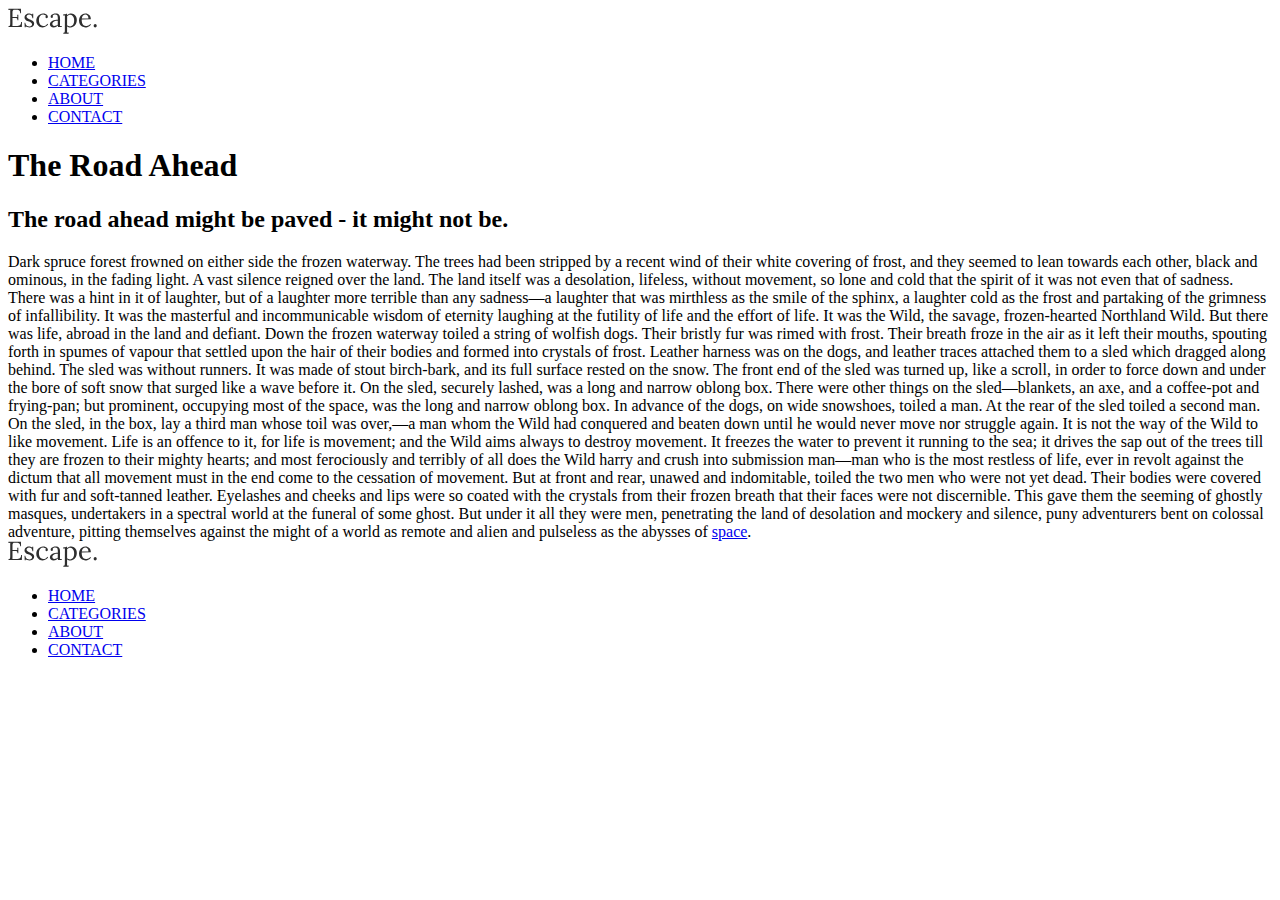
==== lw1/the-road-ahead.html @ f3aa71da "the markup was written" ====
<!doctype html>
<html lang="ru">
<head>
    <meta charset="UTF-8">
    <title>Document</title>
    <link rel="stylesheet" href="fonts.css">
    <link rel="stylesheet" href="style.css">
</head>
<body>
<header class="top-panel navigation-panel">
    <nav class="navbar">
        <a href="#">
            <svg id="logo" width="89" height="26" viewBox="0 0 89 26" fill="none" xmlns="http://www.w3.org/2000/svg">
                <path d="M9.478 12.266C9.478 11.5033 9.374 10.9573 9.166 10.628C8.958 10.2987 8.62867 10.0993 8.178 10.03C7.72733 9.96067 7.12933 9.94333 6.384 9.978L4.486 10.056V16.01C4.486 16.478 4.47733 16.8767 4.46 17.206C4.46 17.5353 4.44267 17.8127 4.408 18.038L9.374 17.96C10.1367 17.9427 10.7953 17.8213 11.35 17.596C11.9047 17.3533 12.338 16.9373 12.65 16.348C12.962 15.7587 13.118 14.9527 13.118 13.93H14.002L13.846 19H0.43V18.142C1.08867 18.1073 1.53933 17.96 1.782 17.7C2.02467 17.4227 2.15467 17.05 2.172 16.582C2.20667 16.0967 2.224 15.5507 2.224 14.944V3.712C2.224 3.36533 2.23267 3.036 2.25 2.724C2.26733 2.39467 2.28467 2.1 2.302 1.84C1.99 1.85733 1.678 1.87467 1.366 1.892C1.054 1.90933 0.742 1.92667 0.43 1.944V0.799999H12.936L13.066 5.35H12.208C12.208 4.32733 12.052 3.556 11.74 3.036C11.428 2.49867 11.0033 2.14333 10.466 1.97C9.946 1.77933 9.35667 1.69267 8.698 1.71L6.462 1.762C5.82067 1.77933 5.36133 1.90067 5.084 2.126C4.80667 2.35133 4.63333 2.68933 4.564 3.14C4.512 3.57333 4.486 4.14533 4.486 4.856V9.016L9.374 9.042L9.192 6.806H10.336V12.266H9.478ZM21.6478 19.416C20.7812 19.416 20.0098 19.2947 19.3338 19.052C18.6578 18.8267 18.1032 18.5667 17.6698 18.272L17.7738 19.182H16.6818L16.5258 14.71H17.3318C17.3665 15.4207 17.5658 16.062 17.9298 16.634C18.2938 17.1887 18.7618 17.622 19.3338 17.934C19.9058 18.246 20.5212 18.402 21.1798 18.402C21.6305 18.402 22.0725 18.3327 22.5058 18.194C22.9392 18.038 23.3032 17.8127 23.5978 17.518C23.8925 17.206 24.0398 16.816 24.0398 16.348C24.0398 15.8627 23.8925 15.464 23.5978 15.152C23.3205 14.8227 22.9478 14.5367 22.4798 14.294C22.0118 14.0513 21.5092 13.826 20.9718 13.618C20.4518 13.41 19.9318 13.1933 19.4118 12.968C18.8918 12.7427 18.4065 12.474 17.9558 12.162C17.5225 11.85 17.1758 11.4687 16.9158 11.018C16.6558 10.5673 16.5258 10.0127 16.5258 9.354C16.5258 8.99 16.5952 8.59133 16.7338 8.158C16.8725 7.72467 17.1065 7.31733 17.4358 6.936C17.7652 6.53733 18.2158 6.21667 18.7878 5.974C19.3598 5.714 20.0878 5.584 20.9718 5.584C21.4398 5.584 21.9598 5.662 22.5318 5.818C23.1038 5.974 23.6585 6.26867 24.1958 6.702L24.1438 5.714H25.2358V10.264H24.4038C24.3692 9.65733 24.2305 9.07667 23.9878 8.522C23.7452 7.95 23.3898 7.482 22.9218 7.118C22.4538 6.73667 21.8472 6.546 21.1018 6.546C20.3045 6.546 19.6805 6.74533 19.2298 7.144C18.7792 7.54267 18.5538 8.002 18.5538 8.522C18.5538 9.05933 18.7185 9.51 19.0478 9.874C19.3945 10.2207 19.8365 10.524 20.3738 10.784C20.9112 11.044 21.4832 11.2953 22.0898 11.538C22.7485 11.8153 23.3898 12.1187 24.0138 12.448C24.6378 12.7773 25.1492 13.1933 25.5478 13.696C25.9465 14.1813 26.1458 14.814 26.1458 15.594C26.1458 16.4607 25.9205 17.18 25.4698 17.752C25.0365 18.324 24.4732 18.74 23.7798 19C23.1038 19.2773 22.3932 19.416 21.6478 19.416ZM34.697 19.416C33.5357 19.416 32.461 19.156 31.473 18.636C30.5023 18.0987 29.7223 17.336 29.133 16.348C28.561 15.3427 28.275 14.138 28.275 12.734C28.275 11.8327 28.4397 10.9573 28.769 10.108C29.0983 9.25867 29.5577 8.496 30.147 7.82C30.7537 7.12667 31.473 6.58067 32.305 6.182C33.137 5.78333 34.0557 5.584 35.061 5.584C36.0317 5.584 36.8723 5.73133 37.583 6.026C38.311 6.32067 38.8743 6.71067 39.273 7.196C39.6717 7.68133 39.871 8.21 39.871 8.782C39.871 9.16333 39.767 9.49267 39.559 9.77C39.351 10.03 39.0477 10.16 38.649 10.16C38.2157 10.1773 37.9037 10.0473 37.713 9.77C37.5397 9.47533 37.453 9.21533 37.453 8.99C37.453 8.81667 37.479 8.64333 37.531 8.47C37.583 8.27933 37.687 8.106 37.843 7.95C37.7043 7.534 37.4617 7.23067 37.115 7.04C36.7683 6.832 36.4043 6.702 36.023 6.65C35.659 6.58067 35.3557 6.546 35.113 6.546C33.9343 6.546 32.9377 7.02267 32.123 7.976C31.3257 8.912 30.927 10.2813 30.927 12.084C30.927 13.2453 31.109 14.2767 31.473 15.178C31.8543 16.0793 32.383 16.79 33.059 17.31C33.735 17.8127 34.515 18.064 35.399 18.064C36.2137 18.064 36.9937 17.8473 37.739 17.414C38.4843 16.9807 39.065 16.452 39.481 15.828L40.157 16.348C39.7063 17.076 39.1603 17.6653 38.519 18.116C37.895 18.5667 37.245 18.896 36.569 19.104C35.9103 19.312 35.2863 19.416 34.697 19.416ZM50.0441 19C49.9921 18.7053 49.9574 18.4453 49.9401 18.22C49.9228 17.9947 49.8968 17.7607 49.8621 17.518C49.2728 18.1073 48.6314 18.5753 47.9381 18.922C47.2621 19.2513 46.5428 19.416 45.7801 19.416C44.4628 19.416 43.4834 19.1213 42.8421 18.532C42.2008 17.9253 41.8801 17.1887 41.8801 16.322C41.8801 15.5247 42.1228 14.84 42.6081 14.268C43.1108 13.6787 43.7521 13.202 44.5321 12.838C45.3294 12.4567 46.1874 12.1793 47.1061 12.006C48.0421 11.8153 48.9434 11.7287 49.8101 11.746V10.134C49.8101 9.52733 49.7581 8.95533 49.6541 8.418C49.5501 7.88067 49.3248 7.43867 48.9781 7.092C48.6314 6.74533 48.0768 6.56333 47.3141 6.546C46.8114 6.52867 46.2914 6.624 45.7541 6.832C45.2341 7.04 44.8528 7.39533 44.6101 7.898C44.7488 8.03667 44.8354 8.20133 44.8701 8.392C44.9221 8.56533 44.9481 8.73 44.9481 8.886C44.9481 9.094 44.8614 9.33667 44.6881 9.614C44.5148 9.874 44.2114 9.99533 43.7781 9.978C43.4141 9.978 43.1368 9.85667 42.9461 9.614C42.7554 9.354 42.6601 9.05067 42.6601 8.704C42.6601 8.11467 42.8768 7.586 43.3101 7.118C43.7608 6.65 44.3761 6.27733 45.1561 6C45.9361 5.72267 46.8201 5.584 47.8081 5.584C49.2641 5.584 50.3388 5.974 51.0321 6.754C51.7254 7.51667 52.0634 8.73 52.0461 10.394C52.0461 11.0353 52.0461 11.6853 52.0461 12.344C52.0461 12.9853 52.0374 13.6353 52.0201 14.294C52.0201 14.9353 52.0201 15.5853 52.0201 16.244C52.0201 16.5213 52.0114 16.7987 51.9941 17.076C51.9768 17.3533 51.9508 17.6653 51.9161 18.012C52.2281 17.9947 52.5314 17.9773 52.8261 17.96C53.1381 17.9427 53.4501 17.9253 53.7621 17.908V19H50.0441ZM49.8101 12.63C49.2208 12.6473 48.5968 12.7253 47.9381 12.864C47.2968 12.9853 46.6988 13.176 46.1441 13.436C45.6068 13.696 45.1648 14.0427 44.8181 14.476C44.4888 14.892 44.3328 15.4033 44.3501 16.01C44.3848 16.6513 44.5928 17.1367 44.9741 17.466C45.3728 17.778 45.8408 17.934 46.3781 17.934C47.0888 17.934 47.7041 17.804 48.2241 17.544C48.7614 17.2667 49.2901 16.8853 49.8101 16.4C49.7928 16.2093 49.7841 16.0013 49.7841 15.776C49.7841 15.5507 49.7841 15.3167 49.7841 15.074C49.7841 14.9873 49.7841 14.71 49.7841 14.242C49.8014 13.774 49.8101 13.2367 49.8101 12.63ZM55.3123 25.63V24.85C55.8497 24.85 56.2223 24.7113 56.4303 24.434C56.6383 24.174 56.7597 23.8013 56.7943 23.316C56.829 22.848 56.8463 22.302 56.8463 21.678L56.8983 9.12C56.8983 8.84267 56.8983 8.56533 56.8983 8.288C56.9157 8.01067 56.9503 7.72467 57.0023 7.43C56.6903 7.44733 56.3783 7.46467 56.0663 7.482C55.7717 7.49933 55.4683 7.51667 55.1563 7.534V6.442C55.919 6.442 56.491 6.40733 56.8723 6.338C57.271 6.26867 57.557 6.182 57.7303 6.078C57.921 5.974 58.077 5.86133 58.1983 5.74H58.9783C58.9957 5.91333 59.013 6.12133 59.0303 6.364C59.0477 6.58933 59.065 6.84933 59.0823 7.144C59.6023 6.676 60.2177 6.30333 60.9283 6.026C61.6563 5.73133 62.3843 5.584 63.1123 5.584C64.1177 5.584 65.0537 5.844 65.9203 6.364C66.787 6.884 67.489 7.62933 68.0263 8.6C68.5637 9.55333 68.8323 10.6973 68.8323 12.032C68.8323 13.5053 68.5203 14.7967 67.8963 15.906C67.2897 17.0153 66.4837 17.882 65.4783 18.506C64.473 19.1127 63.381 19.416 62.2023 19.416C61.5957 19.416 61.0323 19.338 60.5123 19.182C60.0097 19.0433 59.533 18.8353 59.0823 18.558V22.874C59.0823 23.2207 59.0737 23.524 59.0563 23.784C59.0563 24.0613 59.0303 24.3473 58.9783 24.642C59.2557 24.6247 59.5243 24.6073 59.7843 24.59C60.0617 24.59 60.339 24.5813 60.6163 24.564V25.63H55.3123ZM62.1503 18.376C62.9823 18.376 63.693 18.1247 64.2823 17.622C64.889 17.102 65.3483 16.4 65.6603 15.516C65.9897 14.6147 66.1543 13.592 66.1543 12.448C66.1543 11.512 66.0157 10.6193 65.7383 9.77C65.4783 8.90333 65.0537 8.20133 64.4643 7.664C63.8923 7.12667 63.1297 6.858 62.1763 6.858C61.587 6.858 61.015 7.00533 60.4603 7.3C59.923 7.57733 59.4723 7.91533 59.1083 8.314C59.1083 8.38333 59.1083 8.48733 59.1083 8.626C59.1257 8.74733 59.1343 8.97267 59.1343 9.302C59.1343 9.614 59.1343 10.0907 59.1343 10.732C59.1343 11.356 59.1257 12.2053 59.1083 13.28C59.1083 14.3547 59.1083 15.7153 59.1083 17.362C59.5417 17.6913 60.0097 17.9427 60.5123 18.116C61.0323 18.2893 61.5783 18.376 62.1503 18.376ZM77.352 19.416C76.156 19.416 75.0727 19.1387 74.102 18.584C73.1487 18.012 72.3947 17.2147 71.84 16.192C71.2853 15.152 71.008 13.93 71.008 12.526C71.008 11.3127 71.2767 10.1773 71.814 9.12C72.3687 8.06267 73.14 7.21333 74.128 6.572C75.116 5.91333 76.26 5.584 77.56 5.584C78.288 5.584 78.964 5.70533 79.588 5.948C80.2293 6.17333 80.7927 6.52867 81.278 7.014C81.7633 7.482 82.1447 8.08 82.422 8.808C82.6993 9.51867 82.838 10.3593 82.838 11.33L73.686 11.486C73.686 12.8033 73.8247 13.9647 74.102 14.97C74.3967 15.958 74.8647 16.7293 75.506 17.284C76.1473 17.8213 76.9707 18.09 77.976 18.09C78.5133 18.09 79.0593 17.9947 79.614 17.804C80.186 17.6133 80.7147 17.3533 81.2 17.024C81.6853 16.6947 82.0753 16.3307 82.37 15.932L82.994 16.452C82.526 17.18 81.9627 17.7607 81.304 18.194C80.6453 18.6273 79.9693 18.9393 79.276 19.13C78.5827 19.3207 77.9413 19.416 77.352 19.416ZM73.764 10.394H80.394C80.394 9.77 80.2987 9.172 80.108 8.6C79.9347 8.01067 79.64 7.534 79.224 7.17C78.808 6.78867 78.262 6.598 77.586 6.598C76.5807 6.598 75.74 6.90133 75.064 7.508C74.4053 8.09733 73.972 9.05933 73.764 10.394ZM87.1798 19.416C86.7811 19.416 86.4258 19.26 86.1138 18.948C85.8191 18.6187 85.6718 18.22 85.6718 17.752C85.6718 17.284 85.8278 16.8853 86.1398 16.556C86.4518 16.2267 86.8071 16.062 87.2058 16.062C87.6391 16.062 87.9945 16.2267 88.2718 16.556C88.5665 16.8853 88.7138 17.284 88.7138 17.752C88.7138 18.22 88.5578 18.6187 88.2458 18.948C87.9338 19.26 87.5785 19.416 87.1798 19.416Z" fill="#2E2E2E"/>
            </svg>
        </a>
        <ul class="navbar-buttons">
            <li class="navbar-button"><a href="#" class="navbar-link">HOME</a></li>
            <li class="navbar-button"><a href="#" class="navbar-link">CATEGORIES</a></li>
            <li class="navbar-button"><a href="#" class="navbar-link">ABOUT</a></li>
            <li class="navbar-button"><a href="#" class="navbar-link">CONTACT</a></li>
        </ul>
    </nav>
</header>
<main>
    <section class="page-head">
        <h1 class="page-title" id="start">The Road Ahead</h1>
        <h2 class="page-subtitle">The road ahead might be paved - it might not be.</h2>
    </section>
    <div class="page-image"></div>
    <article class="page-content">
        Dark spruce forest frowned on either side the frozen waterway. The trees had been stripped by a recent wind of their white covering of frost, and they seemed to lean towards each other, black and ominous, in the fading light. A vast silence reigned over the land. The land itself was a desolation, lifeless, without movement, so lone and cold that the spirit of it was not even that of sadness. There was a hint in it of laughter, but of a laughter more terrible than any sadness—a laughter that was mirthless as the smile of the sphinx, a laughter cold as the frost and partaking of the grimness of infallibility. It was the masterful and incommunicable wisdom of eternity laughing at the futility of life and the effort of life. It was the Wild, the savage, frozen-hearted Northland Wild.

        But there was life, abroad in the land and defiant. Down the frozen waterway toiled a string of wolfish dogs. Their bristly fur was rimed with frost. Their breath froze in the air as it left their mouths, spouting forth in spumes of vapour that settled upon the hair of their bodies and formed into crystals of frost. Leather harness was on the dogs, and leather traces attached them to a sled which dragged along behind. The sled was without runners. It was made of stout birch-bark, and its full surface rested on the snow. The front end of the sled was turned up, like a scroll, in order to force down and under the bore of soft snow that surged like a wave before it. On the sled, securely lashed, was a long and narrow oblong box. There were other things on the sled—blankets, an axe, and a coffee-pot and frying-pan; but prominent, occupying most of the space, was the long and narrow oblong box.

        In advance of the dogs, on wide snowshoes, toiled a man. At the rear of the sled toiled a second man. On the sled, in the box, lay a third man whose toil was over,—a man whom the Wild had conquered and beaten down until he would never move nor struggle again. It is not the way of the Wild to like movement. Life is an offence to it, for life is movement; and the Wild aims always to destroy movement. It freezes the water to prevent it running to the sea; it drives the sap out of the trees till they are frozen to their mighty hearts; and most ferociously and terribly of all does the Wild harry and crush into submission man—man who is the most restless of life, ever in revolt against the dictum that all movement must in the end come to the cessation of movement.

        But at front and rear, unawed and indomitable, toiled the two men who were not yet dead. Their bodies were covered with fur and soft-tanned leather. Eyelashes and cheeks and lips were so coated with the crystals from their frozen breath that their faces were not discernible. This gave them the seeming of ghostly masques, undertakers in a spectral world at the funeral of some ghost. But under it all they were men, penetrating the land of desolation and mockery and silence, puny adventurers bent on colossal adventure, pitting themselves against the might of a world as remote and alien and pulseless as the abysses of <a href="#start" id="end">space</a>.

    </article>
</main>
<footer class="bottom-panel navigation-panel">
    <nav class="navbar">
        <a href="#">
            <svg id="logo" width="89" height="26" viewBox="0 0 89 26" fill="none" xmlns="http://www.w3.org/2000/svg">
                <path d="M9.478 12.266C9.478 11.5033 9.374 10.9573 9.166 10.628C8.958 10.2987 8.62867 10.0993 8.178 10.03C7.72733 9.96067 7.12933 9.94333 6.384 9.978L4.486 10.056V16.01C4.486 16.478 4.47733 16.8767 4.46 17.206C4.46 17.5353 4.44267 17.8127 4.408 18.038L9.374 17.96C10.1367 17.9427 10.7953 17.8213 11.35 17.596C11.9047 17.3533 12.338 16.9373 12.65 16.348C12.962 15.7587 13.118 14.9527 13.118 13.93H14.002L13.846 19H0.43V18.142C1.08867 18.1073 1.53933 17.96 1.782 17.7C2.02467 17.4227 2.15467 17.05 2.172 16.582C2.20667 16.0967 2.224 15.5507 2.224 14.944V3.712C2.224 3.36533 2.23267 3.036 2.25 2.724C2.26733 2.39467 2.28467 2.1 2.302 1.84C1.99 1.85733 1.678 1.87467 1.366 1.892C1.054 1.90933 0.742 1.92667 0.43 1.944V0.799999H12.936L13.066 5.35H12.208C12.208 4.32733 12.052 3.556 11.74 3.036C11.428 2.49867 11.0033 2.14333 10.466 1.97C9.946 1.77933 9.35667 1.69267 8.698 1.71L6.462 1.762C5.82067 1.77933 5.36133 1.90067 5.084 2.126C4.80667 2.35133 4.63333 2.68933 4.564 3.14C4.512 3.57333 4.486 4.14533 4.486 4.856V9.016L9.374 9.042L9.192 6.806H10.336V12.266H9.478ZM21.6478 19.416C20.7812 19.416 20.0098 19.2947 19.3338 19.052C18.6578 18.8267 18.1032 18.5667 17.6698 18.272L17.7738 19.182H16.6818L16.5258 14.71H17.3318C17.3665 15.4207 17.5658 16.062 17.9298 16.634C18.2938 17.1887 18.7618 17.622 19.3338 17.934C19.9058 18.246 20.5212 18.402 21.1798 18.402C21.6305 18.402 22.0725 18.3327 22.5058 18.194C22.9392 18.038 23.3032 17.8127 23.5978 17.518C23.8925 17.206 24.0398 16.816 24.0398 16.348C24.0398 15.8627 23.8925 15.464 23.5978 15.152C23.3205 14.8227 22.9478 14.5367 22.4798 14.294C22.0118 14.0513 21.5092 13.826 20.9718 13.618C20.4518 13.41 19.9318 13.1933 19.4118 12.968C18.8918 12.7427 18.4065 12.474 17.9558 12.162C17.5225 11.85 17.1758 11.4687 16.9158 11.018C16.6558 10.5673 16.5258 10.0127 16.5258 9.354C16.5258 8.99 16.5952 8.59133 16.7338 8.158C16.8725 7.72467 17.1065 7.31733 17.4358 6.936C17.7652 6.53733 18.2158 6.21667 18.7878 5.974C19.3598 5.714 20.0878 5.584 20.9718 5.584C21.4398 5.584 21.9598 5.662 22.5318 5.818C23.1038 5.974 23.6585 6.26867 24.1958 6.702L24.1438 5.714H25.2358V10.264H24.4038C24.3692 9.65733 24.2305 9.07667 23.9878 8.522C23.7452 7.95 23.3898 7.482 22.9218 7.118C22.4538 6.73667 21.8472 6.546 21.1018 6.546C20.3045 6.546 19.6805 6.74533 19.2298 7.144C18.7792 7.54267 18.5538 8.002 18.5538 8.522C18.5538 9.05933 18.7185 9.51 19.0478 9.874C19.3945 10.2207 19.8365 10.524 20.3738 10.784C20.9112 11.044 21.4832 11.2953 22.0898 11.538C22.7485 11.8153 23.3898 12.1187 24.0138 12.448C24.6378 12.7773 25.1492 13.1933 25.5478 13.696C25.9465 14.1813 26.1458 14.814 26.1458 15.594C26.1458 16.4607 25.9205 17.18 25.4698 17.752C25.0365 18.324 24.4732 18.74 23.7798 19C23.1038 19.2773 22.3932 19.416 21.6478 19.416ZM34.697 19.416C33.5357 19.416 32.461 19.156 31.473 18.636C30.5023 18.0987 29.7223 17.336 29.133 16.348C28.561 15.3427 28.275 14.138 28.275 12.734C28.275 11.8327 28.4397 10.9573 28.769 10.108C29.0983 9.25867 29.5577 8.496 30.147 7.82C30.7537 7.12667 31.473 6.58067 32.305 6.182C33.137 5.78333 34.0557 5.584 35.061 5.584C36.0317 5.584 36.8723 5.73133 37.583 6.026C38.311 6.32067 38.8743 6.71067 39.273 7.196C39.6717 7.68133 39.871 8.21 39.871 8.782C39.871 9.16333 39.767 9.49267 39.559 9.77C39.351 10.03 39.0477 10.16 38.649 10.16C38.2157 10.1773 37.9037 10.0473 37.713 9.77C37.5397 9.47533 37.453 9.21533 37.453 8.99C37.453 8.81667 37.479 8.64333 37.531 8.47C37.583 8.27933 37.687 8.106 37.843 7.95C37.7043 7.534 37.4617 7.23067 37.115 7.04C36.7683 6.832 36.4043 6.702 36.023 6.65C35.659 6.58067 35.3557 6.546 35.113 6.546C33.9343 6.546 32.9377 7.02267 32.123 7.976C31.3257 8.912 30.927 10.2813 30.927 12.084C30.927 13.2453 31.109 14.2767 31.473 15.178C31.8543 16.0793 32.383 16.79 33.059 17.31C33.735 17.8127 34.515 18.064 35.399 18.064C36.2137 18.064 36.9937 17.8473 37.739 17.414C38.4843 16.9807 39.065 16.452 39.481 15.828L40.157 16.348C39.7063 17.076 39.1603 17.6653 38.519 18.116C37.895 18.5667 37.245 18.896 36.569 19.104C35.9103 19.312 35.2863 19.416 34.697 19.416ZM50.0441 19C49.9921 18.7053 49.9574 18.4453 49.9401 18.22C49.9228 17.9947 49.8968 17.7607 49.8621 17.518C49.2728 18.1073 48.6314 18.5753 47.9381 18.922C47.2621 19.2513 46.5428 19.416 45.7801 19.416C44.4628 19.416 43.4834 19.1213 42.8421 18.532C42.2008 17.9253 41.8801 17.1887 41.8801 16.322C41.8801 15.5247 42.1228 14.84 42.6081 14.268C43.1108 13.6787 43.7521 13.202 44.5321 12.838C45.3294 12.4567 46.1874 12.1793 47.1061 12.006C48.0421 11.8153 48.9434 11.7287 49.8101 11.746V10.134C49.8101 9.52733 49.7581 8.95533 49.6541 8.418C49.5501 7.88067 49.3248 7.43867 48.9781 7.092C48.6314 6.74533 48.0768 6.56333 47.3141 6.546C46.8114 6.52867 46.2914 6.624 45.7541 6.832C45.2341 7.04 44.8528 7.39533 44.6101 7.898C44.7488 8.03667 44.8354 8.20133 44.8701 8.392C44.9221 8.56533 44.9481 8.73 44.9481 8.886C44.9481 9.094 44.8614 9.33667 44.6881 9.614C44.5148 9.874 44.2114 9.99533 43.7781 9.978C43.4141 9.978 43.1368 9.85667 42.9461 9.614C42.7554 9.354 42.6601 9.05067 42.6601 8.704C42.6601 8.11467 42.8768 7.586 43.3101 7.118C43.7608 6.65 44.3761 6.27733 45.1561 6C45.9361 5.72267 46.8201 5.584 47.8081 5.584C49.2641 5.584 50.3388 5.974 51.0321 6.754C51.7254 7.51667 52.0634 8.73 52.0461 10.394C52.0461 11.0353 52.0461 11.6853 52.0461 12.344C52.0461 12.9853 52.0374 13.6353 52.0201 14.294C52.0201 14.9353 52.0201 15.5853 52.0201 16.244C52.0201 16.5213 52.0114 16.7987 51.9941 17.076C51.9768 17.3533 51.9508 17.6653 51.9161 18.012C52.2281 17.9947 52.5314 17.9773 52.8261 17.96C53.1381 17.9427 53.4501 17.9253 53.7621 17.908V19H50.0441ZM49.8101 12.63C49.2208 12.6473 48.5968 12.7253 47.9381 12.864C47.2968 12.9853 46.6988 13.176 46.1441 13.436C45.6068 13.696 45.1648 14.0427 44.8181 14.476C44.4888 14.892 44.3328 15.4033 44.3501 16.01C44.3848 16.6513 44.5928 17.1367 44.9741 17.466C45.3728 17.778 45.8408 17.934 46.3781 17.934C47.0888 17.934 47.7041 17.804 48.2241 17.544C48.7614 17.2667 49.2901 16.8853 49.8101 16.4C49.7928 16.2093 49.7841 16.0013 49.7841 15.776C49.7841 15.5507 49.7841 15.3167 49.7841 15.074C49.7841 14.9873 49.7841 14.71 49.7841 14.242C49.8014 13.774 49.8101 13.2367 49.8101 12.63ZM55.3123 25.63V24.85C55.8497 24.85 56.2223 24.7113 56.4303 24.434C56.6383 24.174 56.7597 23.8013 56.7943 23.316C56.829 22.848 56.8463 22.302 56.8463 21.678L56.8983 9.12C56.8983 8.84267 56.8983 8.56533 56.8983 8.288C56.9157 8.01067 56.9503 7.72467 57.0023 7.43C56.6903 7.44733 56.3783 7.46467 56.0663 7.482C55.7717 7.49933 55.4683 7.51667 55.1563 7.534V6.442C55.919 6.442 56.491 6.40733 56.8723 6.338C57.271 6.26867 57.557 6.182 57.7303 6.078C57.921 5.974 58.077 5.86133 58.1983 5.74H58.9783C58.9957 5.91333 59.013 6.12133 59.0303 6.364C59.0477 6.58933 59.065 6.84933 59.0823 7.144C59.6023 6.676 60.2177 6.30333 60.9283 6.026C61.6563 5.73133 62.3843 5.584 63.1123 5.584C64.1177 5.584 65.0537 5.844 65.9203 6.364C66.787 6.884 67.489 7.62933 68.0263 8.6C68.5637 9.55333 68.8323 10.6973 68.8323 12.032C68.8323 13.5053 68.5203 14.7967 67.8963 15.906C67.2897 17.0153 66.4837 17.882 65.4783 18.506C64.473 19.1127 63.381 19.416 62.2023 19.416C61.5957 19.416 61.0323 19.338 60.5123 19.182C60.0097 19.0433 59.533 18.8353 59.0823 18.558V22.874C59.0823 23.2207 59.0737 23.524 59.0563 23.784C59.0563 24.0613 59.0303 24.3473 58.9783 24.642C59.2557 24.6247 59.5243 24.6073 59.7843 24.59C60.0617 24.59 60.339 24.5813 60.6163 24.564V25.63H55.3123ZM62.1503 18.376C62.9823 18.376 63.693 18.1247 64.2823 17.622C64.889 17.102 65.3483 16.4 65.6603 15.516C65.9897 14.6147 66.1543 13.592 66.1543 12.448C66.1543 11.512 66.0157 10.6193 65.7383 9.77C65.4783 8.90333 65.0537 8.20133 64.4643 7.664C63.8923 7.12667 63.1297 6.858 62.1763 6.858C61.587 6.858 61.015 7.00533 60.4603 7.3C59.923 7.57733 59.4723 7.91533 59.1083 8.314C59.1083 8.38333 59.1083 8.48733 59.1083 8.626C59.1257 8.74733 59.1343 8.97267 59.1343 9.302C59.1343 9.614 59.1343 10.0907 59.1343 10.732C59.1343 11.356 59.1257 12.2053 59.1083 13.28C59.1083 14.3547 59.1083 15.7153 59.1083 17.362C59.5417 17.6913 60.0097 17.9427 60.5123 18.116C61.0323 18.2893 61.5783 18.376 62.1503 18.376ZM77.352 19.416C76.156 19.416 75.0727 19.1387 74.102 18.584C73.1487 18.012 72.3947 17.2147 71.84 16.192C71.2853 15.152 71.008 13.93 71.008 12.526C71.008 11.3127 71.2767 10.1773 71.814 9.12C72.3687 8.06267 73.14 7.21333 74.128 6.572C75.116 5.91333 76.26 5.584 77.56 5.584C78.288 5.584 78.964 5.70533 79.588 5.948C80.2293 6.17333 80.7927 6.52867 81.278 7.014C81.7633 7.482 82.1447 8.08 82.422 8.808C82.6993 9.51867 82.838 10.3593 82.838 11.33L73.686 11.486C73.686 12.8033 73.8247 13.9647 74.102 14.97C74.3967 15.958 74.8647 16.7293 75.506 17.284C76.1473 17.8213 76.9707 18.09 77.976 18.09C78.5133 18.09 79.0593 17.9947 79.614 17.804C80.186 17.6133 80.7147 17.3533 81.2 17.024C81.6853 16.6947 82.0753 16.3307 82.37 15.932L82.994 16.452C82.526 17.18 81.9627 17.7607 81.304 18.194C80.6453 18.6273 79.9693 18.9393 79.276 19.13C78.5827 19.3207 77.9413 19.416 77.352 19.416ZM73.764 10.394H80.394C80.394 9.77 80.2987 9.172 80.108 8.6C79.9347 8.01067 79.64 7.534 79.224 7.17C78.808 6.78867 78.262 6.598 77.586 6.598C76.5807 6.598 75.74 6.90133 75.064 7.508C74.4053 8.09733 73.972 9.05933 73.764 10.394ZM87.1798 19.416C86.7811 19.416 86.4258 19.26 86.1138 18.948C85.8191 18.6187 85.6718 18.22 85.6718 17.752C85.6718 17.284 85.8278 16.8853 86.1398 16.556C86.4518 16.2267 86.8071 16.062 87.2058 16.062C87.6391 16.062 87.9945 16.2267 88.2718 16.556C88.5665 16.8853 88.7138 17.284 88.7138 17.752C88.7138 18.22 88.5578 18.6187 88.2458 18.948C87.9338 19.26 87.5785 19.416 87.1798 19.416Z" fill="#2E2E2E"/>
            </svg>
        </a>
        <ul class="navbar-buttons">
            <li class="navbar-button"><a href="#" class="navbar-link">HOME</a></li>
            <li class="navbar-button"><a href="#" class="navbar-link">CATEGORIES</a></li>
            <li class="navbar-button"><a href="#" class="navbar-link">ABOUT</a></li>
            <li class="navbar-button"><a href="#" class="navbar-link">CONTACT</a></li>
        </ul>
    </nav>
</footer>
</body>
</html>
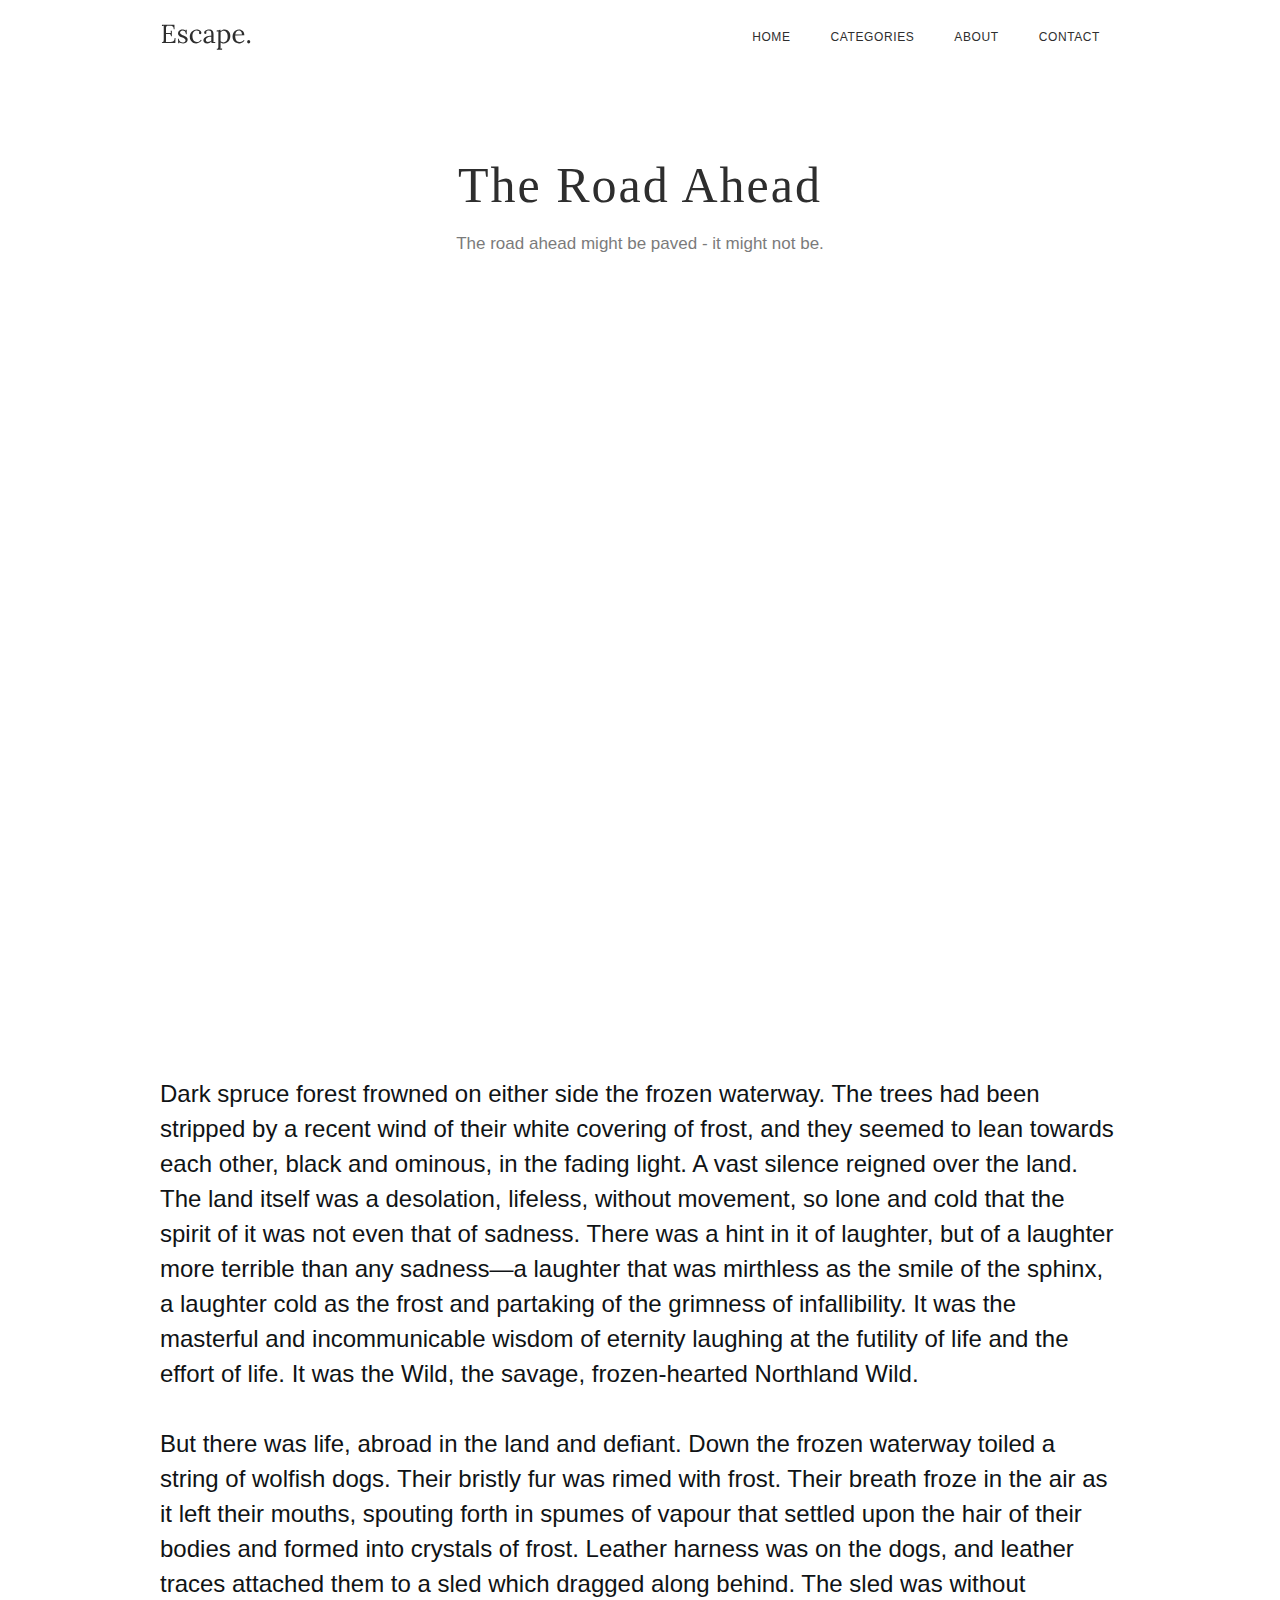
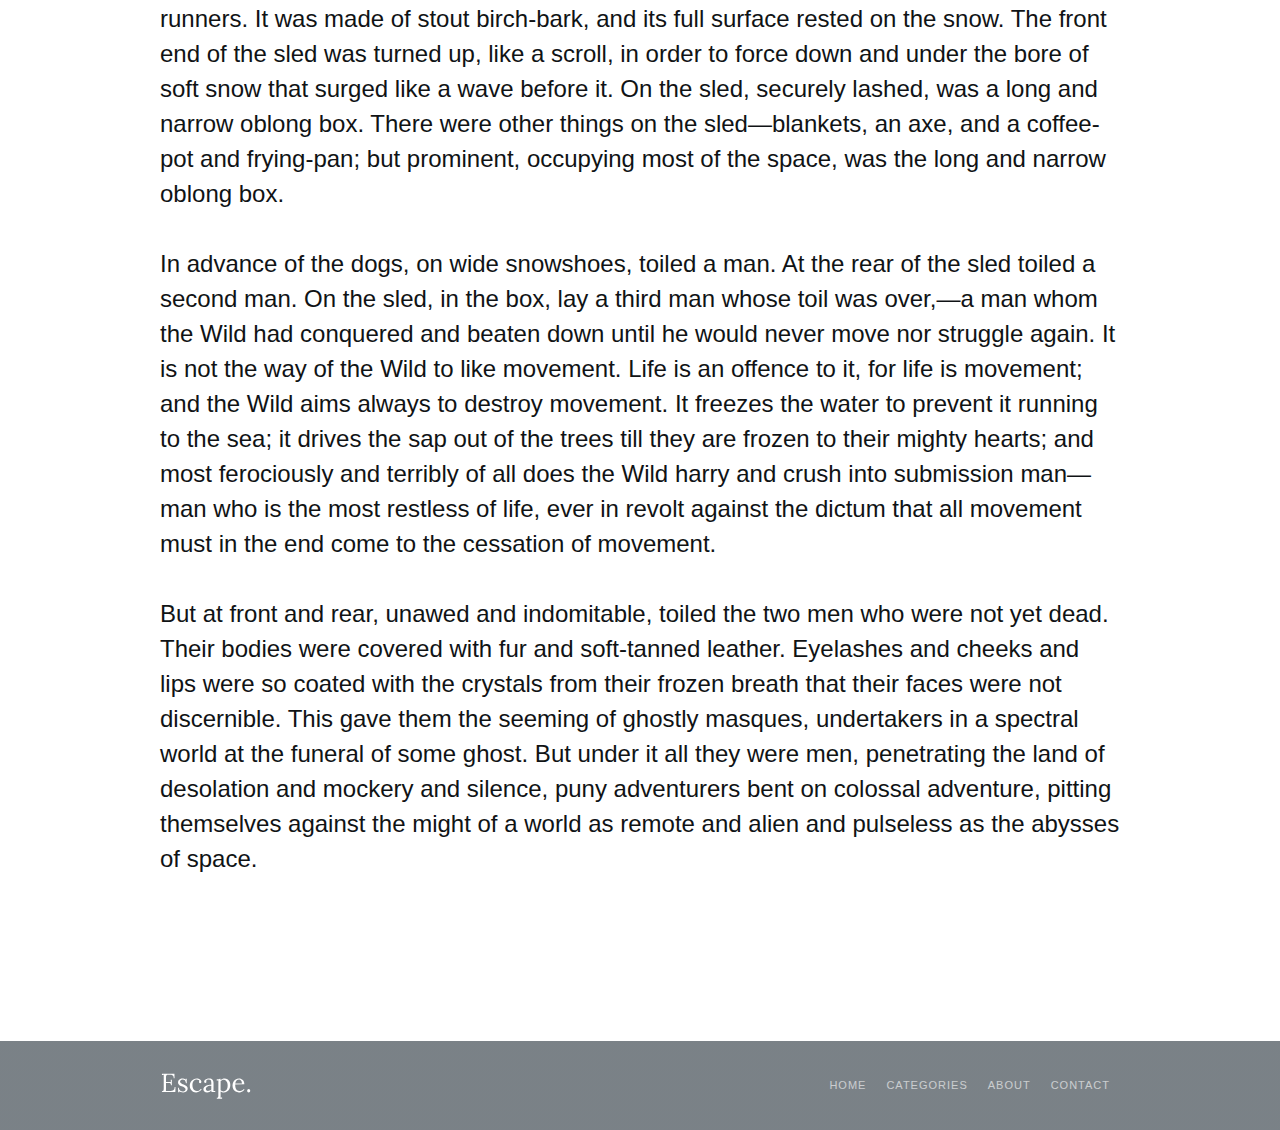
==== commit 99074009: "Fixed mistakes" ====
--- a/lw1/the-road-ahead.html
+++ b/lw1/the-road-ahead.html
@@ -1,5 +1,5 @@
 <!doctype html>
-<html lang="ru">
+<html lang="en">
 <head>
     <meta charset="UTF-8">
     <title>Document</title>
@@ -10,8 +10,8 @@
 <header class="top-panel navigation-panel">
     <nav class="navbar">
         <a href="#">
-            <svg id="logo" width="89" height="26" viewBox="0 0 89 26" fill="none" xmlns="http://www.w3.org/2000/svg">
-                <path d="M9.478 12.266C9.478 11.5033 9.374 10.9573 9.166 10.628C8.958 10.2987 8.62867 10.0993 8.178 10.03C7.72733 9.96067 7.12933 9.94333 6.384 9.978L4.486 10.056V16.01C4.486 16.478 4.47733 16.8767 4.46 17.206C4.46 17.5353 4.44267 17.8127 4.408 18.038L9.374 17.96C10.1367 17.9427 10.7953 17.8213 11.35 17.596C11.9047 17.3533 12.338 16.9373 12.65 16.348C12.962 15.7587 13.118 14.9527 13.118 13.93H14.002L13.846 19H0.43V18.142C1.08867 18.1073 1.53933 17.96 1.782 17.7C2.02467 17.4227 2.15467 17.05 2.172 16.582C2.20667 16.0967 2.224 15.5507 2.224 14.944V3.712C2.224 3.36533 2.23267 3.036 2.25 2.724C2.26733 2.39467 2.28467 2.1 2.302 1.84C1.99 1.85733 1.678 1.87467 1.366 1.892C1.054 1.90933 0.742 1.92667 0.43 1.944V0.799999H12.936L13.066 5.35H12.208C12.208 4.32733 12.052 3.556 11.74 3.036C11.428 2.49867 11.0033 2.14333 10.466 1.97C9.946 1.77933 9.35667 1.69267 8.698 1.71L6.462 1.762C5.82067 1.77933 5.36133 1.90067 5.084 2.126C4.80667 2.35133 4.63333 2.68933 4.564 3.14C4.512 3.57333 4.486 4.14533 4.486 4.856V9.016L9.374 9.042L9.192 6.806H10.336V12.266H9.478ZM21.6478 19.416C20.7812 19.416 20.0098 19.2947 19.3338 19.052C18.6578 18.8267 18.1032 18.5667 17.6698 18.272L17.7738 19.182H16.6818L16.5258 14.71H17.3318C17.3665 15.4207 17.5658 16.062 17.9298 16.634C18.2938 17.1887 18.7618 17.622 19.3338 17.934C19.9058 18.246 20.5212 18.402 21.1798 18.402C21.6305 18.402 22.0725 18.3327 22.5058 18.194C22.9392 18.038 23.3032 17.8127 23.5978 17.518C23.8925 17.206 24.0398 16.816 24.0398 16.348C24.0398 15.8627 23.8925 15.464 23.5978 15.152C23.3205 14.8227 22.9478 14.5367 22.4798 14.294C22.0118 14.0513 21.5092 13.826 20.9718 13.618C20.4518 13.41 19.9318 13.1933 19.4118 12.968C18.8918 12.7427 18.4065 12.474 17.9558 12.162C17.5225 11.85 17.1758 11.4687 16.9158 11.018C16.6558 10.5673 16.5258 10.0127 16.5258 9.354C16.5258 8.99 16.5952 8.59133 16.7338 8.158C16.8725 7.72467 17.1065 7.31733 17.4358 6.936C17.7652 6.53733 18.2158 6.21667 18.7878 5.974C19.3598 5.714 20.0878 5.584 20.9718 5.584C21.4398 5.584 21.9598 5.662 22.5318 5.818C23.1038 5.974 23.6585 6.26867 24.1958 6.702L24.1438 5.714H25.2358V10.264H24.4038C24.3692 9.65733 24.2305 9.07667 23.9878 8.522C23.7452 7.95 23.3898 7.482 22.9218 7.118C22.4538 6.73667 21.8472 6.546 21.1018 6.546C20.3045 6.546 19.6805 6.74533 19.2298 7.144C18.7792 7.54267 18.5538 8.002 18.5538 8.522C18.5538 9.05933 18.7185 9.51 19.0478 9.874C19.3945 10.2207 19.8365 10.524 20.3738 10.784C20.9112 11.044 21.4832 11.2953 22.0898 11.538C22.7485 11.8153 23.3898 12.1187 24.0138 12.448C24.6378 12.7773 25.1492 13.1933 25.5478 13.696C25.9465 14.1813 26.1458 14.814 26.1458 15.594C26.1458 16.4607 25.9205 17.18 25.4698 17.752C25.0365 18.324 24.4732 18.74 23.7798 19C23.1038 19.2773 22.3932 19.416 21.6478 19.416ZM34.697 19.416C33.5357 19.416 32.461 19.156 31.473 18.636C30.5023 18.0987 29.7223 17.336 29.133 16.348C28.561 15.3427 28.275 14.138 28.275 12.734C28.275 11.8327 28.4397 10.9573 28.769 10.108C29.0983 9.25867 29.5577 8.496 30.147 7.82C30.7537 7.12667 31.473 6.58067 32.305 6.182C33.137 5.78333 34.0557 5.584 35.061 5.584C36.0317 5.584 36.8723 5.73133 37.583 6.026C38.311 6.32067 38.8743 6.71067 39.273 7.196C39.6717 7.68133 39.871 8.21 39.871 8.782C39.871 9.16333 39.767 9.49267 39.559 9.77C39.351 10.03 39.0477 10.16 38.649 10.16C38.2157 10.1773 37.9037 10.0473 37.713 9.77C37.5397 9.47533 37.453 9.21533 37.453 8.99C37.453 8.81667 37.479 8.64333 37.531 8.47C37.583 8.27933 37.687 8.106 37.843 7.95C37.7043 7.534 37.4617 7.23067 37.115 7.04C36.7683 6.832 36.4043 6.702 36.023 6.65C35.659 6.58067 35.3557 6.546 35.113 6.546C33.9343 6.546 32.9377 7.02267 32.123 7.976C31.3257 8.912 30.927 10.2813 30.927 12.084C30.927 13.2453 31.109 14.2767 31.473 15.178C31.8543 16.0793 32.383 16.79 33.059 17.31C33.735 17.8127 34.515 18.064 35.399 18.064C36.2137 18.064 36.9937 17.8473 37.739 17.414C38.4843 16.9807 39.065 16.452 39.481 15.828L40.157 16.348C39.7063 17.076 39.1603 17.6653 38.519 18.116C37.895 18.5667 37.245 18.896 36.569 19.104C35.9103 19.312 35.2863 19.416 34.697 19.416ZM50.0441 19C49.9921 18.7053 49.9574 18.4453 49.9401 18.22C49.9228 17.9947 49.8968 17.7607 49.8621 17.518C49.2728 18.1073 48.6314 18.5753 47.9381 18.922C47.2621 19.2513 46.5428 19.416 45.7801 19.416C44.4628 19.416 43.4834 19.1213 42.8421 18.532C42.2008 17.9253 41.8801 17.1887 41.8801 16.322C41.8801 15.5247 42.1228 14.84 42.6081 14.268C43.1108 13.6787 43.7521 13.202 44.5321 12.838C45.3294 12.4567 46.1874 12.1793 47.1061 12.006C48.0421 11.8153 48.9434 11.7287 49.8101 11.746V10.134C49.8101 9.52733 49.7581 8.95533 49.6541 8.418C49.5501 7.88067 49.3248 7.43867 48.9781 7.092C48.6314 6.74533 48.0768 6.56333 47.3141 6.546C46.8114 6.52867 46.2914 6.624 45.7541 6.832C45.2341 7.04 44.8528 7.39533 44.6101 7.898C44.7488 8.03667 44.8354 8.20133 44.8701 8.392C44.9221 8.56533 44.9481 8.73 44.9481 8.886C44.9481 9.094 44.8614 9.33667 44.6881 9.614C44.5148 9.874 44.2114 9.99533 43.7781 9.978C43.4141 9.978 43.1368 9.85667 42.9461 9.614C42.7554 9.354 42.6601 9.05067 42.6601 8.704C42.6601 8.11467 42.8768 7.586 43.3101 7.118C43.7608 6.65 44.3761 6.27733 45.1561 6C45.9361 5.72267 46.8201 5.584 47.8081 5.584C49.2641 5.584 50.3388 5.974 51.0321 6.754C51.7254 7.51667 52.0634 8.73 52.0461 10.394C52.0461 11.0353 52.0461 11.6853 52.0461 12.344C52.0461 12.9853 52.0374 13.6353 52.0201 14.294C52.0201 14.9353 52.0201 15.5853 52.0201 16.244C52.0201 16.5213 52.0114 16.7987 51.9941 17.076C51.9768 17.3533 51.9508 17.6653 51.9161 18.012C52.2281 17.9947 52.5314 17.9773 52.8261 17.96C53.1381 17.9427 53.4501 17.9253 53.7621 17.908V19H50.0441ZM49.8101 12.63C49.2208 12.6473 48.5968 12.7253 47.9381 12.864C47.2968 12.9853 46.6988 13.176 46.1441 13.436C45.6068 13.696 45.1648 14.0427 44.8181 14.476C44.4888 14.892 44.3328 15.4033 44.3501 16.01C44.3848 16.6513 44.5928 17.1367 44.9741 17.466C45.3728 17.778 45.8408 17.934 46.3781 17.934C47.0888 17.934 47.7041 17.804 48.2241 17.544C48.7614 17.2667 49.2901 16.8853 49.8101 16.4C49.7928 16.2093 49.7841 16.0013 49.7841 15.776C49.7841 15.5507 49.7841 15.3167 49.7841 15.074C49.7841 14.9873 49.7841 14.71 49.7841 14.242C49.8014 13.774 49.8101 13.2367 49.8101 12.63ZM55.3123 25.63V24.85C55.8497 24.85 56.2223 24.7113 56.4303 24.434C56.6383 24.174 56.7597 23.8013 56.7943 23.316C56.829 22.848 56.8463 22.302 56.8463 21.678L56.8983 9.12C56.8983 8.84267 56.8983 8.56533 56.8983 8.288C56.9157 8.01067 56.9503 7.72467 57.0023 7.43C56.6903 7.44733 56.3783 7.46467 56.0663 7.482C55.7717 7.49933 55.4683 7.51667 55.1563 7.534V6.442C55.919 6.442 56.491 6.40733 56.8723 6.338C57.271 6.26867 57.557 6.182 57.7303 6.078C57.921 5.974 58.077 5.86133 58.1983 5.74H58.9783C58.9957 5.91333 59.013 6.12133 59.0303 6.364C59.0477 6.58933 59.065 6.84933 59.0823 7.144C59.6023 6.676 60.2177 6.30333 60.9283 6.026C61.6563 5.73133 62.3843 5.584 63.1123 5.584C64.1177 5.584 65.0537 5.844 65.9203 6.364C66.787 6.884 67.489 7.62933 68.0263 8.6C68.5637 9.55333 68.8323 10.6973 68.8323 12.032C68.8323 13.5053 68.5203 14.7967 67.8963 15.906C67.2897 17.0153 66.4837 17.882 65.4783 18.506C64.473 19.1127 63.381 19.416 62.2023 19.416C61.5957 19.416 61.0323 19.338 60.5123 19.182C60.0097 19.0433 59.533 18.8353 59.0823 18.558V22.874C59.0823 23.2207 59.0737 23.524 59.0563 23.784C59.0563 24.0613 59.0303 24.3473 58.9783 24.642C59.2557 24.6247 59.5243 24.6073 59.7843 24.59C60.0617 24.59 60.339 24.5813 60.6163 24.564V25.63H55.3123ZM62.1503 18.376C62.9823 18.376 63.693 18.1247 64.2823 17.622C64.889 17.102 65.3483 16.4 65.6603 15.516C65.9897 14.6147 66.1543 13.592 66.1543 12.448C66.1543 11.512 66.0157 10.6193 65.7383 9.77C65.4783 8.90333 65.0537 8.20133 64.4643 7.664C63.8923 7.12667 63.1297 6.858 62.1763 6.858C61.587 6.858 61.015 7.00533 60.4603 7.3C59.923 7.57733 59.4723 7.91533 59.1083 8.314C59.1083 8.38333 59.1083 8.48733 59.1083 8.626C59.1257 8.74733 59.1343 8.97267 59.1343 9.302C59.1343 9.614 59.1343 10.0907 59.1343 10.732C59.1343 11.356 59.1257 12.2053 59.1083 13.28C59.1083 14.3547 59.1083 15.7153 59.1083 17.362C59.5417 17.6913 60.0097 17.9427 60.5123 18.116C61.0323 18.2893 61.5783 18.376 62.1503 18.376ZM77.352 19.416C76.156 19.416 75.0727 19.1387 74.102 18.584C73.1487 18.012 72.3947 17.2147 71.84 16.192C71.2853 15.152 71.008 13.93 71.008 12.526C71.008 11.3127 71.2767 10.1773 71.814 9.12C72.3687 8.06267 73.14 7.21333 74.128 6.572C75.116 5.91333 76.26 5.584 77.56 5.584C78.288 5.584 78.964 5.70533 79.588 5.948C80.2293 6.17333 80.7927 6.52867 81.278 7.014C81.7633 7.482 82.1447 8.08 82.422 8.808C82.6993 9.51867 82.838 10.3593 82.838 11.33L73.686 11.486C73.686 12.8033 73.8247 13.9647 74.102 14.97C74.3967 15.958 74.8647 16.7293 75.506 17.284C76.1473 17.8213 76.9707 18.09 77.976 18.09C78.5133 18.09 79.0593 17.9947 79.614 17.804C80.186 17.6133 80.7147 17.3533 81.2 17.024C81.6853 16.6947 82.0753 16.3307 82.37 15.932L82.994 16.452C82.526 17.18 81.9627 17.7607 81.304 18.194C80.6453 18.6273 79.9693 18.9393 79.276 19.13C78.5827 19.3207 77.9413 19.416 77.352 19.416ZM73.764 10.394H80.394C80.394 9.77 80.2987 9.172 80.108 8.6C79.9347 8.01067 79.64 7.534 79.224 7.17C78.808 6.78867 78.262 6.598 77.586 6.598C76.5807 6.598 75.74 6.90133 75.064 7.508C74.4053 8.09733 73.972 9.05933 73.764 10.394ZM87.1798 19.416C86.7811 19.416 86.4258 19.26 86.1138 18.948C85.8191 18.6187 85.6718 18.22 85.6718 17.752C85.6718 17.284 85.8278 16.8853 86.1398 16.556C86.4518 16.2267 86.8071 16.062 87.2058 16.062C87.6391 16.062 87.9945 16.2267 88.2718 16.556C88.5665 16.8853 88.7138 17.284 88.7138 17.752C88.7138 18.22 88.5578 18.6187 88.2458 18.948C87.9338 19.26 87.5785 19.416 87.1798 19.416Z" fill="#2E2E2E"/>
+            <svg class="logo" width="89" height="26" viewBox="0 0 89 26" fill="none" xmlns="http://www.w3.org/2000/svg">
+                <path d="M9.478 12.266C9.478 11.5033 9.374 10.9573 9.166 10.628C8.958 10.2987 8.62867 10.0993 8.178 10.03C7.72733 9.96067 7.12933 9.94333 6.384 9.978L4.486 10.056V16.01C4.486 16.478 4.47733 16.8767 4.46 17.206C4.46 17.5353 4.44267 17.8127 4.408 18.038L9.374 17.96C10.1367 17.9427 10.7953 17.8213 11.35 17.596C11.9047 17.3533 12.338 16.9373 12.65 16.348C12.962 15.7587 13.118 14.9527 13.118 13.93H14.002L13.846 19H0.43V18.142C1.08867 18.1073 1.53933 17.96 1.782 17.7C2.02467 17.4227 2.15467 17.05 2.172 16.582C2.20667 16.0967 2.224 15.5507 2.224 14.944V3.712C2.224 3.36533 2.23267 3.036 2.25 2.724C2.26733 2.39467 2.28467 2.1 2.302 1.84C1.99 1.85733 1.678 1.87467 1.366 1.892C1.054 1.90933 0.742 1.92667 0.43 1.944V0.799999H12.936L13.066 5.35H12.208C12.208 4.32733 12.052 3.556 11.74 3.036C11.428 2.49867 11.0033 2.14333 10.466 1.97C9.946 1.77933 9.35667 1.69267 8.698 1.71L6.462 1.762C5.82067 1.77933 5.36133 1.90067 5.084 2.126C4.80667 2.35133 4.63333 2.68933 4.564 3.14C4.512 3.57333 4.486 4.14533 4.486 4.856V9.016L9.374 9.042L9.192 6.806H10.336V12.266H9.478ZM21.6478 19.416C20.7812 19.416 20.0098 19.2947 19.3338 19.052C18.6578 18.8267 18.1032 18.5667 17.6698 18.272L17.7738 19.182H16.6818L16.5258 14.71H17.3318C17.3665 15.4207 17.5658 16.062 17.9298 16.634C18.2938 17.1887 18.7618 17.622 19.3338 17.934C19.9058 18.246 20.5212 18.402 21.1798 18.402C21.6305 18.402 22.0725 18.3327 22.5058 18.194C22.9392 18.038 23.3032 17.8127 23.5978 17.518C23.8925 17.206 24.0398 16.816 24.0398 16.348C24.0398 15.8627 23.8925 15.464 23.5978 15.152C23.3205 14.8227 22.9478 14.5367 22.4798 14.294C22.0118 14.0513 21.5092 13.826 20.9718 13.618C20.4518 13.41 19.9318 13.1933 19.4118 12.968C18.8918 12.7427 18.4065 12.474 17.9558 12.162C17.5225 11.85 17.1758 11.4687 16.9158 11.018C16.6558 10.5673 16.5258 10.0127 16.5258 9.354C16.5258 8.99 16.5952 8.59133 16.7338 8.158C16.8725 7.72467 17.1065 7.31733 17.4358 6.936C17.7652 6.53733 18.2158 6.21667 18.7878 5.974C19.3598 5.714 20.0878 5.584 20.9718 5.584C21.4398 5.584 21.9598 5.662 22.5318 5.818C23.1038 5.974 23.6585 6.26867 24.1958 6.702L24.1438 5.714H25.2358V10.264H24.4038C24.3692 9.65733 24.2305 9.07667 23.9878 8.522C23.7452 7.95 23.3898 7.482 22.9218 7.118C22.4538 6.73667 21.8472 6.546 21.1018 6.546C20.3045 6.546 19.6805 6.74533 19.2298 7.144C18.7792 7.54267 18.5538 8.002 18.5538 8.522C18.5538 9.05933 18.7185 9.51 19.0478 9.874C19.3945 10.2207 19.8365 10.524 20.3738 10.784C20.9112 11.044 21.4832 11.2953 22.0898 11.538C22.7485 11.8153 23.3898 12.1187 24.0138 12.448C24.6378 12.7773 25.1492 13.1933 25.5478 13.696C25.9465 14.1813 26.1458 14.814 26.1458 15.594C26.1458 16.4607 25.9205 17.18 25.4698 17.752C25.0365 18.324 24.4732 18.74 23.7798 19C23.1038 19.2773 22.3932 19.416 21.6478 19.416ZM34.697 19.416C33.5357 19.416 32.461 19.156 31.473 18.636C30.5023 18.0987 29.7223 17.336 29.133 16.348C28.561 15.3427 28.275 14.138 28.275 12.734C28.275 11.8327 28.4397 10.9573 28.769 10.108C29.0983 9.25867 29.5577 8.496 30.147 7.82C30.7537 7.12667 31.473 6.58067 32.305 6.182C33.137 5.78333 34.0557 5.584 35.061 5.584C36.0317 5.584 36.8723 5.73133 37.583 6.026C38.311 6.32067 38.8743 6.71067 39.273 7.196C39.6717 7.68133 39.871 8.21 39.871 8.782C39.871 9.16333 39.767 9.49267 39.559 9.77C39.351 10.03 39.0477 10.16 38.649 10.16C38.2157 10.1773 37.9037 10.0473 37.713 9.77C37.5397 9.47533 37.453 9.21533 37.453 8.99C37.453 8.81667 37.479 8.64333 37.531 8.47C37.583 8.27933 37.687 8.106 37.843 7.95C37.7043 7.534 37.4617 7.23067 37.115 7.04C36.7683 6.832 36.4043 6.702 36.023 6.65C35.659 6.58067 35.3557 6.546 35.113 6.546C33.9343 6.546 32.9377 7.02267 32.123 7.976C31.3257 8.912 30.927 10.2813 30.927 12.084C30.927 13.2453 31.109 14.2767 31.473 15.178C31.8543 16.0793 32.383 16.79 33.059 17.31C33.735 17.8127 34.515 18.064 35.399 18.064C36.2137 18.064 36.9937 17.8473 37.739 17.414C38.4843 16.9807 39.065 16.452 39.481 15.828L40.157 16.348C39.7063 17.076 39.1603 17.6653 38.519 18.116C37.895 18.5667 37.245 18.896 36.569 19.104C35.9103 19.312 35.2863 19.416 34.697 19.416ZM50.0441 19C49.9921 18.7053 49.9574 18.4453 49.9401 18.22C49.9228 17.9947 49.8968 17.7607 49.8621 17.518C49.2728 18.1073 48.6314 18.5753 47.9381 18.922C47.2621 19.2513 46.5428 19.416 45.7801 19.416C44.4628 19.416 43.4834 19.1213 42.8421 18.532C42.2008 17.9253 41.8801 17.1887 41.8801 16.322C41.8801 15.5247 42.1228 14.84 42.6081 14.268C43.1108 13.6787 43.7521 13.202 44.5321 12.838C45.3294 12.4567 46.1874 12.1793 47.1061 12.006C48.0421 11.8153 48.9434 11.7287 49.8101 11.746V10.134C49.8101 9.52733 49.7581 8.95533 49.6541 8.418C49.5501 7.88067 49.3248 7.43867 48.9781 7.092C48.6314 6.74533 48.0768 6.56333 47.3141 6.546C46.8114 6.52867 46.2914 6.624 45.7541 6.832C45.2341 7.04 44.8528 7.39533 44.6101 7.898C44.7488 8.03667 44.8354 8.20133 44.8701 8.392C44.9221 8.56533 44.9481 8.73 44.9481 8.886C44.9481 9.094 44.8614 9.33667 44.6881 9.614C44.5148 9.874 44.2114 9.99533 43.7781 9.978C43.4141 9.978 43.1368 9.85667 42.9461 9.614C42.7554 9.354 42.6601 9.05067 42.6601 8.704C42.6601 8.11467 42.8768 7.586 43.3101 7.118C43.7608 6.65 44.3761 6.27733 45.1561 6C45.9361 5.72267 46.8201 5.584 47.8081 5.584C49.2641 5.584 50.3388 5.974 51.0321 6.754C51.7254 7.51667 52.0634 8.73 52.0461 10.394C52.0461 11.0353 52.0461 11.6853 52.0461 12.344C52.0461 12.9853 52.0374 13.6353 52.0201 14.294C52.0201 14.9353 52.0201 15.5853 52.0201 16.244C52.0201 16.5213 52.0114 16.7987 51.9941 17.076C51.9768 17.3533 51.9508 17.6653 51.9161 18.012C52.2281 17.9947 52.5314 17.9773 52.8261 17.96C53.1381 17.9427 53.4501 17.9253 53.7621 17.908V19H50.0441ZM49.8101 12.63C49.2208 12.6473 48.5968 12.7253 47.9381 12.864C47.2968 12.9853 46.6988 13.176 46.1441 13.436C45.6068 13.696 45.1648 14.0427 44.8181 14.476C44.4888 14.892 44.3328 15.4033 44.3501 16.01C44.3848 16.6513 44.5928 17.1367 44.9741 17.466C45.3728 17.778 45.8408 17.934 46.3781 17.934C47.0888 17.934 47.7041 17.804 48.2241 17.544C48.7614 17.2667 49.2901 16.8853 49.8101 16.4C49.7928 16.2093 49.7841 16.0013 49.7841 15.776C49.7841 15.5507 49.7841 15.3167 49.7841 15.074C49.7841 14.9873 49.7841 14.71 49.7841 14.242C49.8014 13.774 49.8101 13.2367 49.8101 12.63ZM55.3123 25.63V24.85C55.8497 24.85 56.2223 24.7113 56.4303 24.434C56.6383 24.174 56.7597 23.8013 56.7943 23.316C56.829 22.848 56.8463 22.302 56.8463 21.678L56.8983 9.12C56.8983 8.84267 56.8983 8.56533 56.8983 8.288C56.9157 8.01067 56.9503 7.72467 57.0023 7.43C56.6903 7.44733 56.3783 7.46467 56.0663 7.482C55.7717 7.49933 55.4683 7.51667 55.1563 7.534V6.442C55.919 6.442 56.491 6.40733 56.8723 6.338C57.271 6.26867 57.557 6.182 57.7303 6.078C57.921 5.974 58.077 5.86133 58.1983 5.74H58.9783C58.9957 5.91333 59.013 6.12133 59.0303 6.364C59.0477 6.58933 59.065 6.84933 59.0823 7.144C59.6023 6.676 60.2177 6.30333 60.9283 6.026C61.6563 5.73133 62.3843 5.584 63.1123 5.584C64.1177 5.584 65.0537 5.844 65.9203 6.364C66.787 6.884 67.489 7.62933 68.0263 8.6C68.5637 9.55333 68.8323 10.6973 68.8323 12.032C68.8323 13.5053 68.5203 14.7967 67.8963 15.906C67.2897 17.0153 66.4837 17.882 65.4783 18.506C64.473 19.1127 63.381 19.416 62.2023 19.416C61.5957 19.416 61.0323 19.338 60.5123 19.182C60.0097 19.0433 59.533 18.8353 59.0823 18.558V22.874C59.0823 23.2207 59.0737 23.524 59.0563 23.784C59.0563 24.0613 59.0303 24.3473 58.9783 24.642C59.2557 24.6247 59.5243 24.6073 59.7843 24.59C60.0617 24.59 60.339 24.5813 60.6163 24.564V25.63H55.3123ZM62.1503 18.376C62.9823 18.376 63.693 18.1247 64.2823 17.622C64.889 17.102 65.3483 16.4 65.6603 15.516C65.9897 14.6147 66.1543 13.592 66.1543 12.448C66.1543 11.512 66.0157 10.6193 65.7383 9.77C65.4783 8.90333 65.0537 8.20133 64.4643 7.664C63.8923 7.12667 63.1297 6.858 62.1763 6.858C61.587 6.858 61.015 7.00533 60.4603 7.3C59.923 7.57733 59.4723 7.91533 59.1083 8.314C59.1083 8.38333 59.1083 8.48733 59.1083 8.626C59.1257 8.74733 59.1343 8.97267 59.1343 9.302C59.1343 9.614 59.1343 10.0907 59.1343 10.732C59.1343 11.356 59.1257 12.2053 59.1083 13.28C59.1083 14.3547 59.1083 15.7153 59.1083 17.362C59.5417 17.6913 60.0097 17.9427 60.5123 18.116C61.0323 18.2893 61.5783 18.376 62.1503 18.376ZM77.352 19.416C76.156 19.416 75.0727 19.1387 74.102 18.584C73.1487 18.012 72.3947 17.2147 71.84 16.192C71.2853 15.152 71.008 13.93 71.008 12.526C71.008 11.3127 71.2767 10.1773 71.814 9.12C72.3687 8.06267 73.14 7.21333 74.128 6.572C75.116 5.91333 76.26 5.584 77.56 5.584C78.288 5.584 78.964 5.70533 79.588 5.948C80.2293 6.17333 80.7927 6.52867 81.278 7.014C81.7633 7.482 82.1447 8.08 82.422 8.808C82.6993 9.51867 82.838 10.3593 82.838 11.33L73.686 11.486C73.686 12.8033 73.8247 13.9647 74.102 14.97C74.3967 15.958 74.8647 16.7293 75.506 17.284C76.1473 17.8213 76.9707 18.09 77.976 18.09C78.5133 18.09 79.0593 17.9947 79.614 17.804C80.186 17.6133 80.7147 17.3533 81.2 17.024C81.6853 16.6947 82.0753 16.3307 82.37 15.932L82.994 16.452C82.526 17.18 81.9627 17.7607 81.304 18.194C80.6453 18.6273 79.9693 18.9393 79.276 19.13C78.5827 19.3207 77.9413 19.416 77.352 19.416ZM73.764 10.394H80.394C80.394 9.77 80.2987 9.172 80.108 8.6C79.9347 8.01067 79.64 7.534 79.224 7.17C78.808 6.78867 78.262 6.598 77.586 6.598C76.5807 6.598 75.74 6.90133 75.064 7.508C74.4053 8.09733 73.972 9.05933 73.764 10.394ZM87.1798 19.416C86.7811 19.416 86.4258 19.26 86.1138 18.948C85.8191 18.6187 85.6718 18.22 85.6718 17.752C85.6718 17.284 85.8278 16.8853 86.1398 16.556C86.4518 16.2267 86.8071 16.062 87.2058 16.062C87.6391 16.062 87.9945 16.2267 88.2718 16.556C88.5665 16.8853 88.7138 17.284 88.7138 17.752C88.7138 18.22 88.5578 18.6187 88.2458 18.948C87.9338 19.26 87.5785 19.416 87.1798 19.416Z"/>
             </svg>
         </a>
         <ul class="navbar-buttons">
@@ -24,7 +24,7 @@
 </header>
 <main>
     <section class="page-head">
-        <h1 class="page-title" id="start">The Road Ahead</h1>
+        <h1 class="page-title">The Road Ahead</h1>
         <h2 class="page-subtitle">The road ahead might be paved - it might not be.</h2>
     </section>
     <div class="page-image"></div>
@@ -35,14 +35,14 @@
 
         In advance of the dogs, on wide snowshoes, toiled a man. At the rear of the sled toiled a second man. On the sled, in the box, lay a third man whose toil was over,—a man whom the Wild had conquered and beaten down until he would never move nor struggle again. It is not the way of the Wild to like movement. Life is an offence to it, for life is movement; and the Wild aims always to destroy movement. It freezes the water to prevent it running to the sea; it drives the sap out of the trees till they are frozen to their mighty hearts; and most ferociously and terribly of all does the Wild harry and crush into submission man—man who is the most restless of life, ever in revolt against the dictum that all movement must in the end come to the cessation of movement.
 
-        But at front and rear, unawed and indomitable, toiled the two men who were not yet dead. Their bodies were covered with fur and soft-tanned leather. Eyelashes and cheeks and lips were so coated with the crystals from their frozen breath that their faces were not discernible. This gave them the seeming of ghostly masques, undertakers in a spectral world at the funeral of some ghost. But under it all they were men, penetrating the land of desolation and mockery and silence, puny adventurers bent on colossal adventure, pitting themselves against the might of a world as remote and alien and pulseless as the abysses of <a href="#start" id="end">space</a>.
+        But at front and rear, unawed and indomitable, toiled the two men who were not yet dead. Their bodies were covered with fur and soft-tanned leather. Eyelashes and cheeks and lips were so coated with the crystals from their frozen breath that their faces were not discernible. This gave them the seeming of ghostly masques, undertakers in a spectral world at the funeral of some ghost. But under it all they were men, penetrating the land of desolation and mockery and silence, puny adventurers bent on colossal adventure, pitting themselves against the might of a world as remote and alien and pulseless as the abysses of space.
 
     </article>
 </main>
 <footer class="bottom-panel navigation-panel">
     <nav class="navbar">
         <a href="#">
-            <svg id="logo" width="89" height="26" viewBox="0 0 89 26" fill="none" xmlns="http://www.w3.org/2000/svg">
+            <svg class="logo" width="89" height="26" viewBox="0 0 89 26" fill="none" xmlns="http://www.w3.org/2000/svg">
                 <path d="M9.478 12.266C9.478 11.5033 9.374 10.9573 9.166 10.628C8.958 10.2987 8.62867 10.0993 8.178 10.03C7.72733 9.96067 7.12933 9.94333 6.384 9.978L4.486 10.056V16.01C4.486 16.478 4.47733 16.8767 4.46 17.206C4.46 17.5353 4.44267 17.8127 4.408 18.038L9.374 17.96C10.1367 17.9427 10.7953 17.8213 11.35 17.596C11.9047 17.3533 12.338 16.9373 12.65 16.348C12.962 15.7587 13.118 14.9527 13.118 13.93H14.002L13.846 19H0.43V18.142C1.08867 18.1073 1.53933 17.96 1.782 17.7C2.02467 17.4227 2.15467 17.05 2.172 16.582C2.20667 16.0967 2.224 15.5507 2.224 14.944V3.712C2.224 3.36533 2.23267 3.036 2.25 2.724C2.26733 2.39467 2.28467 2.1 2.302 1.84C1.99 1.85733 1.678 1.87467 1.366 1.892C1.054 1.90933 0.742 1.92667 0.43 1.944V0.799999H12.936L13.066 5.35H12.208C12.208 4.32733 12.052 3.556 11.74 3.036C11.428 2.49867 11.0033 2.14333 10.466 1.97C9.946 1.77933 9.35667 1.69267 8.698 1.71L6.462 1.762C5.82067 1.77933 5.36133 1.90067 5.084 2.126C4.80667 2.35133 4.63333 2.68933 4.564 3.14C4.512 3.57333 4.486 4.14533 4.486 4.856V9.016L9.374 9.042L9.192 6.806H10.336V12.266H9.478ZM21.6478 19.416C20.7812 19.416 20.0098 19.2947 19.3338 19.052C18.6578 18.8267 18.1032 18.5667 17.6698 18.272L17.7738 19.182H16.6818L16.5258 14.71H17.3318C17.3665 15.4207 17.5658 16.062 17.9298 16.634C18.2938 17.1887 18.7618 17.622 19.3338 17.934C19.9058 18.246 20.5212 18.402 21.1798 18.402C21.6305 18.402 22.0725 18.3327 22.5058 18.194C22.9392 18.038 23.3032 17.8127 23.5978 17.518C23.8925 17.206 24.0398 16.816 24.0398 16.348C24.0398 15.8627 23.8925 15.464 23.5978 15.152C23.3205 14.8227 22.9478 14.5367 22.4798 14.294C22.0118 14.0513 21.5092 13.826 20.9718 13.618C20.4518 13.41 19.9318 13.1933 19.4118 12.968C18.8918 12.7427 18.4065 12.474 17.9558 12.162C17.5225 11.85 17.1758 11.4687 16.9158 11.018C16.6558 10.5673 16.5258 10.0127 16.5258 9.354C16.5258 8.99 16.5952 8.59133 16.7338 8.158C16.8725 7.72467 17.1065 7.31733 17.4358 6.936C17.7652 6.53733 18.2158 6.21667 18.7878 5.974C19.3598 5.714 20.0878 5.584 20.9718 5.584C21.4398 5.584 21.9598 5.662 22.5318 5.818C23.1038 5.974 23.6585 6.26867 24.1958 6.702L24.1438 5.714H25.2358V10.264H24.4038C24.3692 9.65733 24.2305 9.07667 23.9878 8.522C23.7452 7.95 23.3898 7.482 22.9218 7.118C22.4538 6.73667 21.8472 6.546 21.1018 6.546C20.3045 6.546 19.6805 6.74533 19.2298 7.144C18.7792 7.54267 18.5538 8.002 18.5538 8.522C18.5538 9.05933 18.7185 9.51 19.0478 9.874C19.3945 10.2207 19.8365 10.524 20.3738 10.784C20.9112 11.044 21.4832 11.2953 22.0898 11.538C22.7485 11.8153 23.3898 12.1187 24.0138 12.448C24.6378 12.7773 25.1492 13.1933 25.5478 13.696C25.9465 14.1813 26.1458 14.814 26.1458 15.594C26.1458 16.4607 25.9205 17.18 25.4698 17.752C25.0365 18.324 24.4732 18.74 23.7798 19C23.1038 19.2773 22.3932 19.416 21.6478 19.416ZM34.697 19.416C33.5357 19.416 32.461 19.156 31.473 18.636C30.5023 18.0987 29.7223 17.336 29.133 16.348C28.561 15.3427 28.275 14.138 28.275 12.734C28.275 11.8327 28.4397 10.9573 28.769 10.108C29.0983 9.25867 29.5577 8.496 30.147 7.82C30.7537 7.12667 31.473 6.58067 32.305 6.182C33.137 5.78333 34.0557 5.584 35.061 5.584C36.0317 5.584 36.8723 5.73133 37.583 6.026C38.311 6.32067 38.8743 6.71067 39.273 7.196C39.6717 7.68133 39.871 8.21 39.871 8.782C39.871 9.16333 39.767 9.49267 39.559 9.77C39.351 10.03 39.0477 10.16 38.649 10.16C38.2157 10.1773 37.9037 10.0473 37.713 9.77C37.5397 9.47533 37.453 9.21533 37.453 8.99C37.453 8.81667 37.479 8.64333 37.531 8.47C37.583 8.27933 37.687 8.106 37.843 7.95C37.7043 7.534 37.4617 7.23067 37.115 7.04C36.7683 6.832 36.4043 6.702 36.023 6.65C35.659 6.58067 35.3557 6.546 35.113 6.546C33.9343 6.546 32.9377 7.02267 32.123 7.976C31.3257 8.912 30.927 10.2813 30.927 12.084C30.927 13.2453 31.109 14.2767 31.473 15.178C31.8543 16.0793 32.383 16.79 33.059 17.31C33.735 17.8127 34.515 18.064 35.399 18.064C36.2137 18.064 36.9937 17.8473 37.739 17.414C38.4843 16.9807 39.065 16.452 39.481 15.828L40.157 16.348C39.7063 17.076 39.1603 17.6653 38.519 18.116C37.895 18.5667 37.245 18.896 36.569 19.104C35.9103 19.312 35.2863 19.416 34.697 19.416ZM50.0441 19C49.9921 18.7053 49.9574 18.4453 49.9401 18.22C49.9228 17.9947 49.8968 17.7607 49.8621 17.518C49.2728 18.1073 48.6314 18.5753 47.9381 18.922C47.2621 19.2513 46.5428 19.416 45.7801 19.416C44.4628 19.416 43.4834 19.1213 42.8421 18.532C42.2008 17.9253 41.8801 17.1887 41.8801 16.322C41.8801 15.5247 42.1228 14.84 42.6081 14.268C43.1108 13.6787 43.7521 13.202 44.5321 12.838C45.3294 12.4567 46.1874 12.1793 47.1061 12.006C48.0421 11.8153 48.9434 11.7287 49.8101 11.746V10.134C49.8101 9.52733 49.7581 8.95533 49.6541 8.418C49.5501 7.88067 49.3248 7.43867 48.9781 7.092C48.6314 6.74533 48.0768 6.56333 47.3141 6.546C46.8114 6.52867 46.2914 6.624 45.7541 6.832C45.2341 7.04 44.8528 7.39533 44.6101 7.898C44.7488 8.03667 44.8354 8.20133 44.8701 8.392C44.9221 8.56533 44.9481 8.73 44.9481 8.886C44.9481 9.094 44.8614 9.33667 44.6881 9.614C44.5148 9.874 44.2114 9.99533 43.7781 9.978C43.4141 9.978 43.1368 9.85667 42.9461 9.614C42.7554 9.354 42.6601 9.05067 42.6601 8.704C42.6601 8.11467 42.8768 7.586 43.3101 7.118C43.7608 6.65 44.3761 6.27733 45.1561 6C45.9361 5.72267 46.8201 5.584 47.8081 5.584C49.2641 5.584 50.3388 5.974 51.0321 6.754C51.7254 7.51667 52.0634 8.73 52.0461 10.394C52.0461 11.0353 52.0461 11.6853 52.0461 12.344C52.0461 12.9853 52.0374 13.6353 52.0201 14.294C52.0201 14.9353 52.0201 15.5853 52.0201 16.244C52.0201 16.5213 52.0114 16.7987 51.9941 17.076C51.9768 17.3533 51.9508 17.6653 51.9161 18.012C52.2281 17.9947 52.5314 17.9773 52.8261 17.96C53.1381 17.9427 53.4501 17.9253 53.7621 17.908V19H50.0441ZM49.8101 12.63C49.2208 12.6473 48.5968 12.7253 47.9381 12.864C47.2968 12.9853 46.6988 13.176 46.1441 13.436C45.6068 13.696 45.1648 14.0427 44.8181 14.476C44.4888 14.892 44.3328 15.4033 44.3501 16.01C44.3848 16.6513 44.5928 17.1367 44.9741 17.466C45.3728 17.778 45.8408 17.934 46.3781 17.934C47.0888 17.934 47.7041 17.804 48.2241 17.544C48.7614 17.2667 49.2901 16.8853 49.8101 16.4C49.7928 16.2093 49.7841 16.0013 49.7841 15.776C49.7841 15.5507 49.7841 15.3167 49.7841 15.074C49.7841 14.9873 49.7841 14.71 49.7841 14.242C49.8014 13.774 49.8101 13.2367 49.8101 12.63ZM55.3123 25.63V24.85C55.8497 24.85 56.2223 24.7113 56.4303 24.434C56.6383 24.174 56.7597 23.8013 56.7943 23.316C56.829 22.848 56.8463 22.302 56.8463 21.678L56.8983 9.12C56.8983 8.84267 56.8983 8.56533 56.8983 8.288C56.9157 8.01067 56.9503 7.72467 57.0023 7.43C56.6903 7.44733 56.3783 7.46467 56.0663 7.482C55.7717 7.49933 55.4683 7.51667 55.1563 7.534V6.442C55.919 6.442 56.491 6.40733 56.8723 6.338C57.271 6.26867 57.557 6.182 57.7303 6.078C57.921 5.974 58.077 5.86133 58.1983 5.74H58.9783C58.9957 5.91333 59.013 6.12133 59.0303 6.364C59.0477 6.58933 59.065 6.84933 59.0823 7.144C59.6023 6.676 60.2177 6.30333 60.9283 6.026C61.6563 5.73133 62.3843 5.584 63.1123 5.584C64.1177 5.584 65.0537 5.844 65.9203 6.364C66.787 6.884 67.489 7.62933 68.0263 8.6C68.5637 9.55333 68.8323 10.6973 68.8323 12.032C68.8323 13.5053 68.5203 14.7967 67.8963 15.906C67.2897 17.0153 66.4837 17.882 65.4783 18.506C64.473 19.1127 63.381 19.416 62.2023 19.416C61.5957 19.416 61.0323 19.338 60.5123 19.182C60.0097 19.0433 59.533 18.8353 59.0823 18.558V22.874C59.0823 23.2207 59.0737 23.524 59.0563 23.784C59.0563 24.0613 59.0303 24.3473 58.9783 24.642C59.2557 24.6247 59.5243 24.6073 59.7843 24.59C60.0617 24.59 60.339 24.5813 60.6163 24.564V25.63H55.3123ZM62.1503 18.376C62.9823 18.376 63.693 18.1247 64.2823 17.622C64.889 17.102 65.3483 16.4 65.6603 15.516C65.9897 14.6147 66.1543 13.592 66.1543 12.448C66.1543 11.512 66.0157 10.6193 65.7383 9.77C65.4783 8.90333 65.0537 8.20133 64.4643 7.664C63.8923 7.12667 63.1297 6.858 62.1763 6.858C61.587 6.858 61.015 7.00533 60.4603 7.3C59.923 7.57733 59.4723 7.91533 59.1083 8.314C59.1083 8.38333 59.1083 8.48733 59.1083 8.626C59.1257 8.74733 59.1343 8.97267 59.1343 9.302C59.1343 9.614 59.1343 10.0907 59.1343 10.732C59.1343 11.356 59.1257 12.2053 59.1083 13.28C59.1083 14.3547 59.1083 15.7153 59.1083 17.362C59.5417 17.6913 60.0097 17.9427 60.5123 18.116C61.0323 18.2893 61.5783 18.376 62.1503 18.376ZM77.352 19.416C76.156 19.416 75.0727 19.1387 74.102 18.584C73.1487 18.012 72.3947 17.2147 71.84 16.192C71.2853 15.152 71.008 13.93 71.008 12.526C71.008 11.3127 71.2767 10.1773 71.814 9.12C72.3687 8.06267 73.14 7.21333 74.128 6.572C75.116 5.91333 76.26 5.584 77.56 5.584C78.288 5.584 78.964 5.70533 79.588 5.948C80.2293 6.17333 80.7927 6.52867 81.278 7.014C81.7633 7.482 82.1447 8.08 82.422 8.808C82.6993 9.51867 82.838 10.3593 82.838 11.33L73.686 11.486C73.686 12.8033 73.8247 13.9647 74.102 14.97C74.3967 15.958 74.8647 16.7293 75.506 17.284C76.1473 17.8213 76.9707 18.09 77.976 18.09C78.5133 18.09 79.0593 17.9947 79.614 17.804C80.186 17.6133 80.7147 17.3533 81.2 17.024C81.6853 16.6947 82.0753 16.3307 82.37 15.932L82.994 16.452C82.526 17.18 81.9627 17.7607 81.304 18.194C80.6453 18.6273 79.9693 18.9393 79.276 19.13C78.5827 19.3207 77.9413 19.416 77.352 19.416ZM73.764 10.394H80.394C80.394 9.77 80.2987 9.172 80.108 8.6C79.9347 8.01067 79.64 7.534 79.224 7.17C78.808 6.78867 78.262 6.598 77.586 6.598C76.5807 6.598 75.74 6.90133 75.064 7.508C74.4053 8.09733 73.972 9.05933 73.764 10.394ZM87.1798 19.416C86.7811 19.416 86.4258 19.26 86.1138 18.948C85.8191 18.6187 85.6718 18.22 85.6718 17.752C85.6718 17.284 85.8278 16.8853 86.1398 16.556C86.4518 16.2267 86.8071 16.062 87.2058 16.062C87.6391 16.062 87.9945 16.2267 88.2718 16.556C88.5665 16.8853 88.7138 17.284 88.7138 17.752C88.7138 18.22 88.5578 18.6187 88.2458 18.948C87.9338 19.26 87.5785 19.416 87.1798 19.416Z" fill="#2E2E2E"/>
             </svg>
         </a>
--- a/lw1/style.css
+++ b/lw1/style.css
@@ -0,0 +1,182 @@
+:root {
+    /* page */
+    --bgc: white;
+    --text-color: #101315;
+    --page-width: 85vw;
+    --page-max-width: 960px;
+
+    /* navigation panels */
+    --top-panel-height: 74px;
+    --top-panel-text-color: #2E2E2E;
+    --top-navbar-button-padding: 20px;
+
+    --bottom-panel-text-color: #FFFFFF;
+    --bottom-panel-height: 89px;
+    --bottom-navbar-button-padding: 10px;
+
+    --navbar-width: var(--page-width);
+    --navbar-max-width: var(--page-max-width) !important;
+
+    /* title */
+    --title-text-color: #2E2E2E;
+
+    /* content */
+    --content-width: var(--page-width);
+    --content-max-width: var(--page-max-width);
+}
+
+body {
+    background-color: var(--bgc);
+    color: var(--text-color);
+    margin: 0;
+
+    font-family: Oxygen, sans-serif;
+    font-weight: 400;
+}
+
+/* Title */
+.page-head {
+    width: var(--page-width);
+    max-width: var(--page-max-width);
+    margin: 82px auto 113px;
+
+    text-align: center;
+}
+
+.page-head * {
+    font-weight: 400;
+    color: var(--title-text-color);
+}
+
+.page-title {
+    font-family: Lora, serif;
+    font-size: 50px;
+    margin: 0 0 20px 0;
+    letter-spacing: 2px;
+}
+
+.page-subtitle {
+    font-family: Oxygen, sans-serif;
+    font-size: 17px;
+    line-height: 20px;
+    margin: 20px;
+    opacity: 0.63;
+}
+
+.page-image {
+    width: 100%;
+    height: 534px;
+
+    background-image: url("./src/img/polarlights.jpeg");
+    background-position-y: center;
+    background-repeat: no-repeat;
+    background-size: 100%;
+}
+
+/* article text */
+.page-content {
+    margin: 140px auto 130px auto;
+    width: var(--content-width);
+    max-width: var(--content-max-width);
+
+    font-family: Oxygen, sans-serif;
+    font-size: 24px;
+    font-weight: 400;
+    line-height: 35px;
+    color: var(--text-color);
+
+    white-space: pre-line;
+}
+
+/* Top and bottom panel */
+
+.logo, a:has(.logo) {
+    width: 92px;
+    height: 26px;
+}
+
+.top-panel .logo path {
+    fill: var(--top-panel-text-color);
+}
+
+.bottom-panel .logo path {
+    fill: var(--bottom-panel-text-color);
+}
+
+.navigation-panel {
+    width: 100%;
+}
+
+.top-panel {
+    height: var(--top-panel-height);
+}
+
+.bottom-panel {
+    height: var(--bottom-panel-height);
+
+    background: linear-gradient(#232F389a, #232F389a), url("./src/img/footer-image.jpeg") no-repeat;
+    background-position-y: center;
+    background-size: 100%;
+}
+
+.navbar {
+    display: flex;
+    flex-direction: row;
+    justify-content: space-between;
+    align-items: center;
+
+    width: var(--navbar-width);
+    max-width: var(--navbar-max-width);
+    height: 100%;
+
+    margin-right: auto;
+    margin-left: auto;
+}
+
+.navbar-buttons {
+    display: flex;
+
+    height: 100%;
+}
+
+.navbar-button {
+    height: 100%;
+
+    list-style-type: none;
+
+    cursor: pointer;
+}
+
+.top-panel .navbar-button {
+    padding-left: var(--top-navbar-button-padding);
+    padding-right: var(--top-navbar-button-padding);
+}
+
+.bottom-panel .navbar-button {
+    padding-left: var(--bottom-navbar-button-padding);
+    padding-right: var(--bottom-navbar-button-padding);
+}
+
+.navbar-button > a {
+    font-weight: 400;
+    text-decoration: none;
+}
+
+.top-panel .navbar-button > a {
+    color: var(--top-panel-text-color);
+    font-size: 12px;
+    letter-spacing: .6px;
+    line-height: var(--top-panel-height);
+}
+
+.bottom-panel .navbar-button > a {
+    color: var(--bottom-panel-text-color);
+    font-size: 11px;
+    letter-spacing: 1px;
+    line-height: var(--bottom-panel-height);
+    opacity: 60%;
+}
+
+.navbar-button:hover > a {
+    text-decoration: underline;
+}
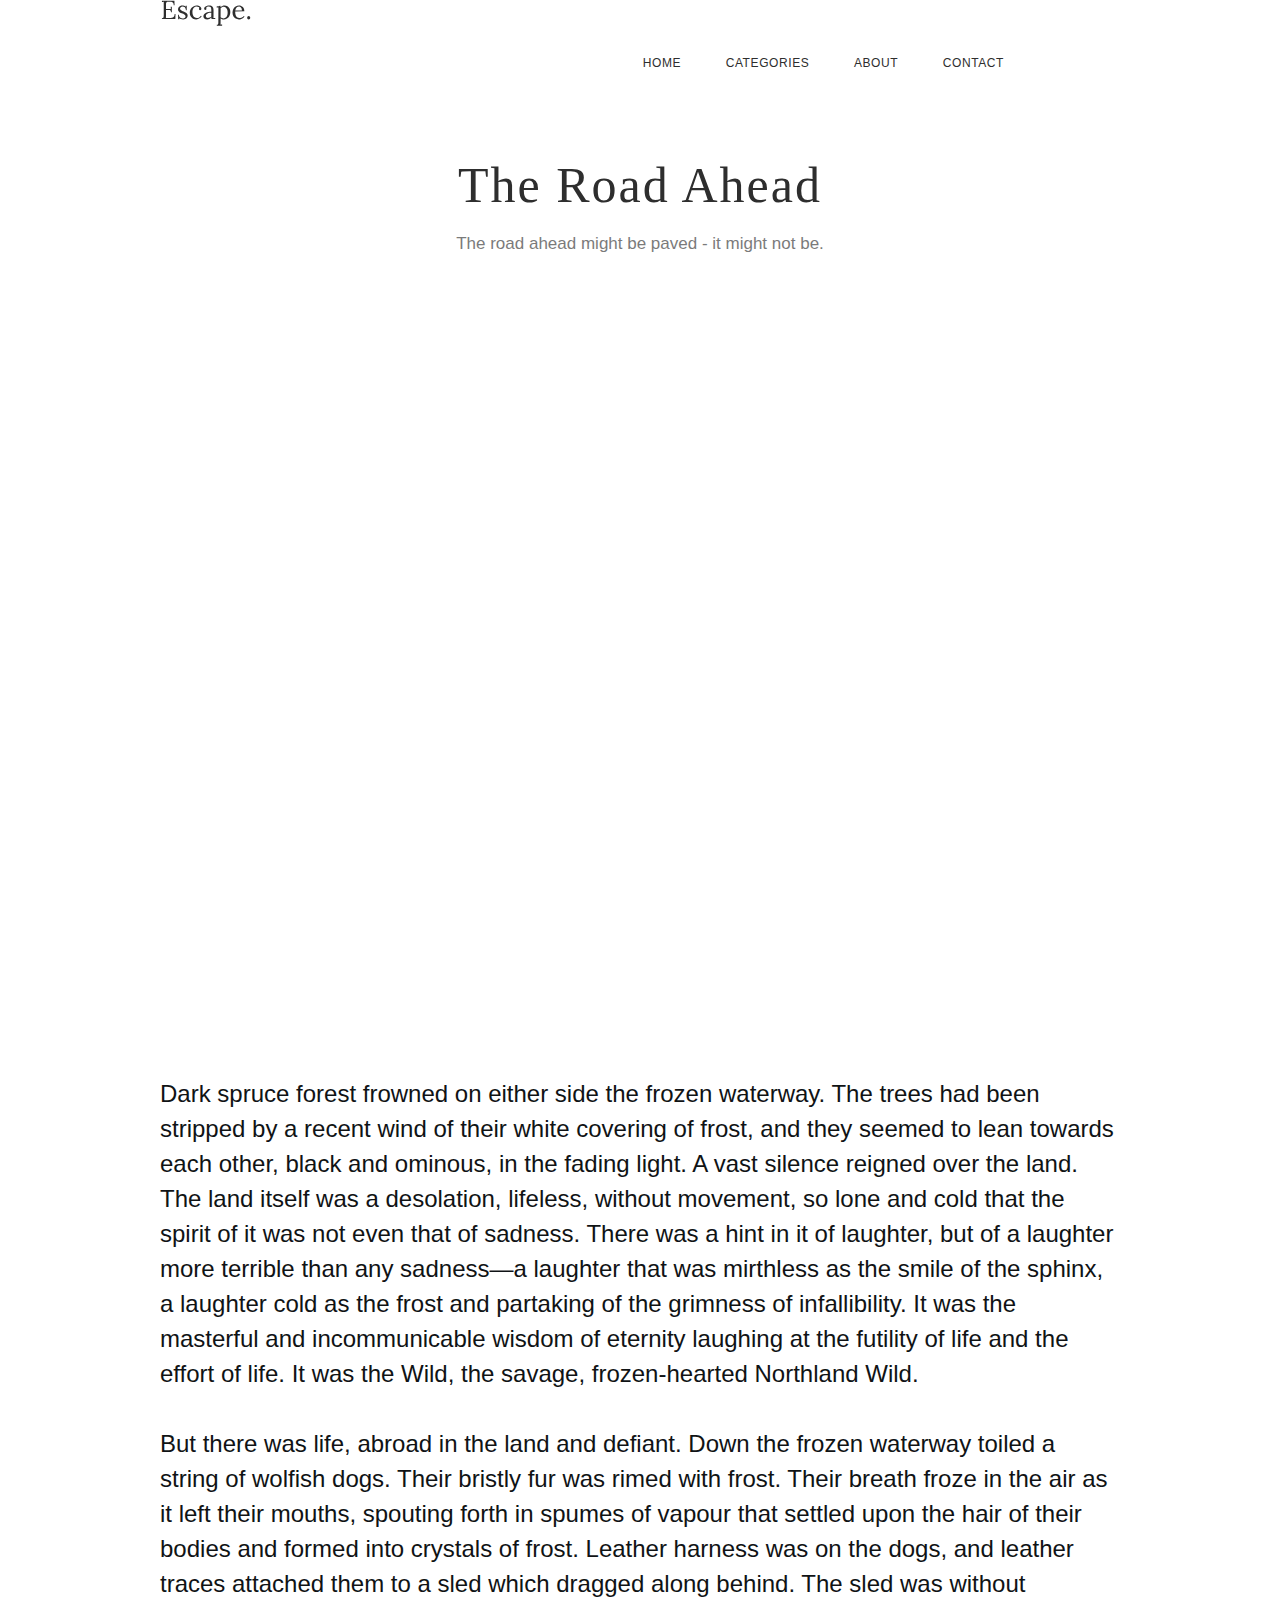
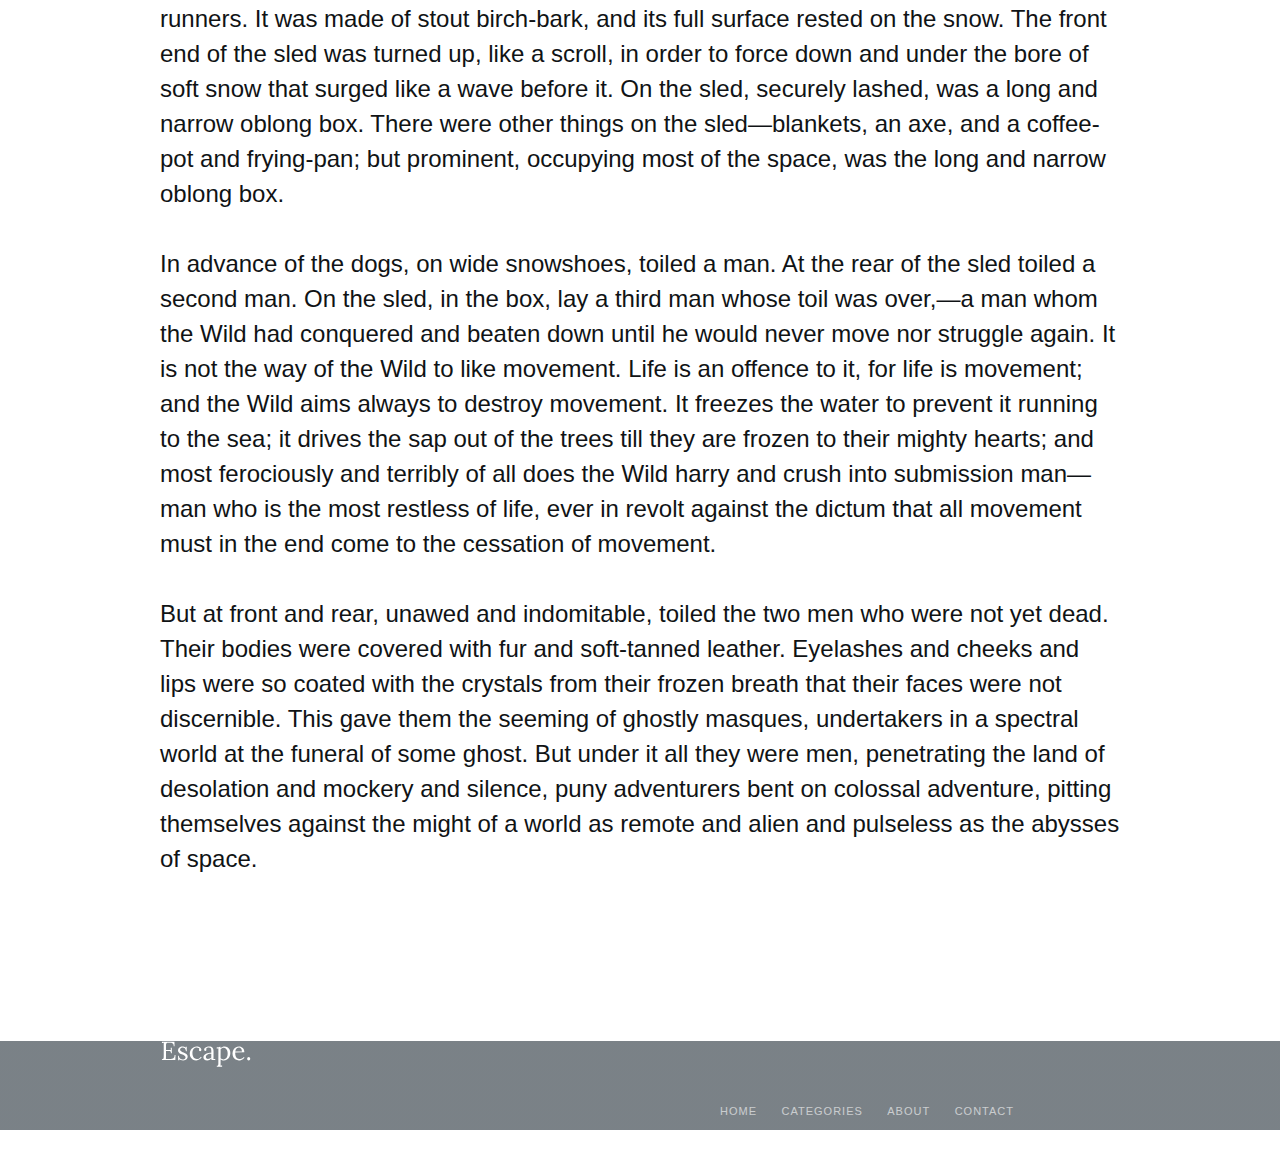
==== commit 23c144bd: "lab is done" ====
--- a/lw1/the-road-ahead.html
+++ b/lw1/the-road-ahead.html
@@ -10,9 +10,7 @@
 <header class="top-panel navigation-panel">
     <nav class="navbar">
         <a href="#">
-            <svg class="logo" width="89" height="26" viewBox="0 0 89 26" fill="none" xmlns="http://www.w3.org/2000/svg">
-                <path d="M9.478 12.266C9.478 11.5033 9.374 10.9573 9.166 10.628C8.958 10.2987 8.62867 10.0993 8.178 10.03C7.72733 9.96067 7.12933 9.94333 6.384 9.978L4.486 10.056V16.01C4.486 16.478 4.47733 16.8767 4.46 17.206C4.46 17.5353 4.44267 17.8127 4.408 18.038L9.374 17.96C10.1367 17.9427 10.7953 17.8213 11.35 17.596C11.9047 17.3533 12.338 16.9373 12.65 16.348C12.962 15.7587 13.118 14.9527 13.118 13.93H14.002L13.846 19H0.43V18.142C1.08867 18.1073 1.53933 17.96 1.782 17.7C2.02467 17.4227 2.15467 17.05 2.172 16.582C2.20667 16.0967 2.224 15.5507 2.224 14.944V3.712C2.224 3.36533 2.23267 3.036 2.25 2.724C2.26733 2.39467 2.28467 2.1 2.302 1.84C1.99 1.85733 1.678 1.87467 1.366 1.892C1.054 1.90933 0.742 1.92667 0.43 1.944V0.799999H12.936L13.066 5.35H12.208C12.208 4.32733 12.052 3.556 11.74 3.036C11.428 2.49867 11.0033 2.14333 10.466 1.97C9.946 1.77933 9.35667 1.69267 8.698 1.71L6.462 1.762C5.82067 1.77933 5.36133 1.90067 5.084 2.126C4.80667 2.35133 4.63333 2.68933 4.564 3.14C4.512 3.57333 4.486 4.14533 4.486 4.856V9.016L9.374 9.042L9.192 6.806H10.336V12.266H9.478ZM21.6478 19.416C20.7812 19.416 20.0098 19.2947 19.3338 19.052C18.6578 18.8267 18.1032 18.5667 17.6698 18.272L17.7738 19.182H16.6818L16.5258 14.71H17.3318C17.3665 15.4207 17.5658 16.062 17.9298 16.634C18.2938 17.1887 18.7618 17.622 19.3338 17.934C19.9058 18.246 20.5212 18.402 21.1798 18.402C21.6305 18.402 22.0725 18.3327 22.5058 18.194C22.9392 18.038 23.3032 17.8127 23.5978 17.518C23.8925 17.206 24.0398 16.816 24.0398 16.348C24.0398 15.8627 23.8925 15.464 23.5978 15.152C23.3205 14.8227 22.9478 14.5367 22.4798 14.294C22.0118 14.0513 21.5092 13.826 20.9718 13.618C20.4518 13.41 19.9318 13.1933 19.4118 12.968C18.8918 12.7427 18.4065 12.474 17.9558 12.162C17.5225 11.85 17.1758 11.4687 16.9158 11.018C16.6558 10.5673 16.5258 10.0127 16.5258 9.354C16.5258 8.99 16.5952 8.59133 16.7338 8.158C16.8725 7.72467 17.1065 7.31733 17.4358 6.936C17.7652 6.53733 18.2158 6.21667 18.7878 5.974C19.3598 5.714 20.0878 5.584 20.9718 5.584C21.4398 5.584 21.9598 5.662 22.5318 5.818C23.1038 5.974 23.6585 6.26867 24.1958 6.702L24.1438 5.714H25.2358V10.264H24.4038C24.3692 9.65733 24.2305 9.07667 23.9878 8.522C23.7452 7.95 23.3898 7.482 22.9218 7.118C22.4538 6.73667 21.8472 6.546 21.1018 6.546C20.3045 6.546 19.6805 6.74533 19.2298 7.144C18.7792 7.54267 18.5538 8.002 18.5538 8.522C18.5538 9.05933 18.7185 9.51 19.0478 9.874C19.3945 10.2207 19.8365 10.524 20.3738 10.784C20.9112 11.044 21.4832 11.2953 22.0898 11.538C22.7485 11.8153 23.3898 12.1187 24.0138 12.448C24.6378 12.7773 25.1492 13.1933 25.5478 13.696C25.9465 14.1813 26.1458 14.814 26.1458 15.594C26.1458 16.4607 25.9205 17.18 25.4698 17.752C25.0365 18.324 24.4732 18.74 23.7798 19C23.1038 19.2773 22.3932 19.416 21.6478 19.416ZM34.697 19.416C33.5357 19.416 32.461 19.156 31.473 18.636C30.5023 18.0987 29.7223 17.336 29.133 16.348C28.561 15.3427 28.275 14.138 28.275 12.734C28.275 11.8327 28.4397 10.9573 28.769 10.108C29.0983 9.25867 29.5577 8.496 30.147 7.82C30.7537 7.12667 31.473 6.58067 32.305 6.182C33.137 5.78333 34.0557 5.584 35.061 5.584C36.0317 5.584 36.8723 5.73133 37.583 6.026C38.311 6.32067 38.8743 6.71067 39.273 7.196C39.6717 7.68133 39.871 8.21 39.871 8.782C39.871 9.16333 39.767 9.49267 39.559 9.77C39.351 10.03 39.0477 10.16 38.649 10.16C38.2157 10.1773 37.9037 10.0473 37.713 9.77C37.5397 9.47533 37.453 9.21533 37.453 8.99C37.453 8.81667 37.479 8.64333 37.531 8.47C37.583 8.27933 37.687 8.106 37.843 7.95C37.7043 7.534 37.4617 7.23067 37.115 7.04C36.7683 6.832 36.4043 6.702 36.023 6.65C35.659 6.58067 35.3557 6.546 35.113 6.546C33.9343 6.546 32.9377 7.02267 32.123 7.976C31.3257 8.912 30.927 10.2813 30.927 12.084C30.927 13.2453 31.109 14.2767 31.473 15.178C31.8543 16.0793 32.383 16.79 33.059 17.31C33.735 17.8127 34.515 18.064 35.399 18.064C36.2137 18.064 36.9937 17.8473 37.739 17.414C38.4843 16.9807 39.065 16.452 39.481 15.828L40.157 16.348C39.7063 17.076 39.1603 17.6653 38.519 18.116C37.895 18.5667 37.245 18.896 36.569 19.104C35.9103 19.312 35.2863 19.416 34.697 19.416ZM50.0441 19C49.9921 18.7053 49.9574 18.4453 49.9401 18.22C49.9228 17.9947 49.8968 17.7607 49.8621 17.518C49.2728 18.1073 48.6314 18.5753 47.9381 18.922C47.2621 19.2513 46.5428 19.416 45.7801 19.416C44.4628 19.416 43.4834 19.1213 42.8421 18.532C42.2008 17.9253 41.8801 17.1887 41.8801 16.322C41.8801 15.5247 42.1228 14.84 42.6081 14.268C43.1108 13.6787 43.7521 13.202 44.5321 12.838C45.3294 12.4567 46.1874 12.1793 47.1061 12.006C48.0421 11.8153 48.9434 11.7287 49.8101 11.746V10.134C49.8101 9.52733 49.7581 8.95533 49.6541 8.418C49.5501 7.88067 49.3248 7.43867 48.9781 7.092C48.6314 6.74533 48.0768 6.56333 47.3141 6.546C46.8114 6.52867 46.2914 6.624 45.7541 6.832C45.2341 7.04 44.8528 7.39533 44.6101 7.898C44.7488 8.03667 44.8354 8.20133 44.8701 8.392C44.9221 8.56533 44.9481 8.73 44.9481 8.886C44.9481 9.094 44.8614 9.33667 44.6881 9.614C44.5148 9.874 44.2114 9.99533 43.7781 9.978C43.4141 9.978 43.1368 9.85667 42.9461 9.614C42.7554 9.354 42.6601 9.05067 42.6601 8.704C42.6601 8.11467 42.8768 7.586 43.3101 7.118C43.7608 6.65 44.3761 6.27733 45.1561 6C45.9361 5.72267 46.8201 5.584 47.8081 5.584C49.2641 5.584 50.3388 5.974 51.0321 6.754C51.7254 7.51667 52.0634 8.73 52.0461 10.394C52.0461 11.0353 52.0461 11.6853 52.0461 12.344C52.0461 12.9853 52.0374 13.6353 52.0201 14.294C52.0201 14.9353 52.0201 15.5853 52.0201 16.244C52.0201 16.5213 52.0114 16.7987 51.9941 17.076C51.9768 17.3533 51.9508 17.6653 51.9161 18.012C52.2281 17.9947 52.5314 17.9773 52.8261 17.96C53.1381 17.9427 53.4501 17.9253 53.7621 17.908V19H50.0441ZM49.8101 12.63C49.2208 12.6473 48.5968 12.7253 47.9381 12.864C47.2968 12.9853 46.6988 13.176 46.1441 13.436C45.6068 13.696 45.1648 14.0427 44.8181 14.476C44.4888 14.892 44.3328 15.4033 44.3501 16.01C44.3848 16.6513 44.5928 17.1367 44.9741 17.466C45.3728 17.778 45.8408 17.934 46.3781 17.934C47.0888 17.934 47.7041 17.804 48.2241 17.544C48.7614 17.2667 49.2901 16.8853 49.8101 16.4C49.7928 16.2093 49.7841 16.0013 49.7841 15.776C49.7841 15.5507 49.7841 15.3167 49.7841 15.074C49.7841 14.9873 49.7841 14.71 49.7841 14.242C49.8014 13.774 49.8101 13.2367 49.8101 12.63ZM55.3123 25.63V24.85C55.8497 24.85 56.2223 24.7113 56.4303 24.434C56.6383 24.174 56.7597 23.8013 56.7943 23.316C56.829 22.848 56.8463 22.302 56.8463 21.678L56.8983 9.12C56.8983 8.84267 56.8983 8.56533 56.8983 8.288C56.9157 8.01067 56.9503 7.72467 57.0023 7.43C56.6903 7.44733 56.3783 7.46467 56.0663 7.482C55.7717 7.49933 55.4683 7.51667 55.1563 7.534V6.442C55.919 6.442 56.491 6.40733 56.8723 6.338C57.271 6.26867 57.557 6.182 57.7303 6.078C57.921 5.974 58.077 5.86133 58.1983 5.74H58.9783C58.9957 5.91333 59.013 6.12133 59.0303 6.364C59.0477 6.58933 59.065 6.84933 59.0823 7.144C59.6023 6.676 60.2177 6.30333 60.9283 6.026C61.6563 5.73133 62.3843 5.584 63.1123 5.584C64.1177 5.584 65.0537 5.844 65.9203 6.364C66.787 6.884 67.489 7.62933 68.0263 8.6C68.5637 9.55333 68.8323 10.6973 68.8323 12.032C68.8323 13.5053 68.5203 14.7967 67.8963 15.906C67.2897 17.0153 66.4837 17.882 65.4783 18.506C64.473 19.1127 63.381 19.416 62.2023 19.416C61.5957 19.416 61.0323 19.338 60.5123 19.182C60.0097 19.0433 59.533 18.8353 59.0823 18.558V22.874C59.0823 23.2207 59.0737 23.524 59.0563 23.784C59.0563 24.0613 59.0303 24.3473 58.9783 24.642C59.2557 24.6247 59.5243 24.6073 59.7843 24.59C60.0617 24.59 60.339 24.5813 60.6163 24.564V25.63H55.3123ZM62.1503 18.376C62.9823 18.376 63.693 18.1247 64.2823 17.622C64.889 17.102 65.3483 16.4 65.6603 15.516C65.9897 14.6147 66.1543 13.592 66.1543 12.448C66.1543 11.512 66.0157 10.6193 65.7383 9.77C65.4783 8.90333 65.0537 8.20133 64.4643 7.664C63.8923 7.12667 63.1297 6.858 62.1763 6.858C61.587 6.858 61.015 7.00533 60.4603 7.3C59.923 7.57733 59.4723 7.91533 59.1083 8.314C59.1083 8.38333 59.1083 8.48733 59.1083 8.626C59.1257 8.74733 59.1343 8.97267 59.1343 9.302C59.1343 9.614 59.1343 10.0907 59.1343 10.732C59.1343 11.356 59.1257 12.2053 59.1083 13.28C59.1083 14.3547 59.1083 15.7153 59.1083 17.362C59.5417 17.6913 60.0097 17.9427 60.5123 18.116C61.0323 18.2893 61.5783 18.376 62.1503 18.376ZM77.352 19.416C76.156 19.416 75.0727 19.1387 74.102 18.584C73.1487 18.012 72.3947 17.2147 71.84 16.192C71.2853 15.152 71.008 13.93 71.008 12.526C71.008 11.3127 71.2767 10.1773 71.814 9.12C72.3687 8.06267 73.14 7.21333 74.128 6.572C75.116 5.91333 76.26 5.584 77.56 5.584C78.288 5.584 78.964 5.70533 79.588 5.948C80.2293 6.17333 80.7927 6.52867 81.278 7.014C81.7633 7.482 82.1447 8.08 82.422 8.808C82.6993 9.51867 82.838 10.3593 82.838 11.33L73.686 11.486C73.686 12.8033 73.8247 13.9647 74.102 14.97C74.3967 15.958 74.8647 16.7293 75.506 17.284C76.1473 17.8213 76.9707 18.09 77.976 18.09C78.5133 18.09 79.0593 17.9947 79.614 17.804C80.186 17.6133 80.7147 17.3533 81.2 17.024C81.6853 16.6947 82.0753 16.3307 82.37 15.932L82.994 16.452C82.526 17.18 81.9627 17.7607 81.304 18.194C80.6453 18.6273 79.9693 18.9393 79.276 19.13C78.5827 19.3207 77.9413 19.416 77.352 19.416ZM73.764 10.394H80.394C80.394 9.77 80.2987 9.172 80.108 8.6C79.9347 8.01067 79.64 7.534 79.224 7.17C78.808 6.78867 78.262 6.598 77.586 6.598C76.5807 6.598 75.74 6.90133 75.064 7.508C74.4053 8.09733 73.972 9.05933 73.764 10.394ZM87.1798 19.416C86.7811 19.416 86.4258 19.26 86.1138 18.948C85.8191 18.6187 85.6718 18.22 85.6718 17.752C85.6718 17.284 85.8278 16.8853 86.1398 16.556C86.4518 16.2267 86.8071 16.062 87.2058 16.062C87.6391 16.062 87.9945 16.2267 88.2718 16.556C88.5665 16.8853 88.7138 17.284 88.7138 17.752C88.7138 18.22 88.5578 18.6187 88.2458 18.948C87.9338 19.26 87.5785 19.416 87.1798 19.416Z"/>
-            </svg>
+            <img class="logo" src="./src/img/header.svg" alt="Logo">
         </a>
         <ul class="navbar-buttons">
             <li class="navbar-button"><a href="#" class="navbar-link">HOME</a></li>
@@ -28,7 +26,7 @@
         <h2 class="page-subtitle">The road ahead might be paved - it might not be.</h2>
     </section>
     <div class="page-image"></div>
-    <article class="page-content">
+    <div class="page-content">
         Dark spruce forest frowned on either side the frozen waterway. The trees had been stripped by a recent wind of their white covering of frost, and they seemed to lean towards each other, black and ominous, in the fading light. A vast silence reigned over the land. The land itself was a desolation, lifeless, without movement, so lone and cold that the spirit of it was not even that of sadness. There was a hint in it of laughter, but of a laughter more terrible than any sadness—a laughter that was mirthless as the smile of the sphinx, a laughter cold as the frost and partaking of the grimness of infallibility. It was the masterful and incommunicable wisdom of eternity laughing at the futility of life and the effort of life. It was the Wild, the savage, frozen-hearted Northland Wild.
 
         But there was life, abroad in the land and defiant. Down the frozen waterway toiled a string of wolfish dogs. Their bristly fur was rimed with frost. Their breath froze in the air as it left their mouths, spouting forth in spumes of vapour that settled upon the hair of their bodies and formed into crystals of frost. Leather harness was on the dogs, and leather traces attached them to a sled which dragged along behind. The sled was without runners. It was made of stout birch-bark, and its full surface rested on the snow. The front end of the sled was turned up, like a scroll, in order to force down and under the bore of soft snow that surged like a wave before it. On the sled, securely lashed, was a long and narrow oblong box. There were other things on the sled—blankets, an axe, and a coffee-pot and frying-pan; but prominent, occupying most of the space, was the long and narrow oblong box.
@@ -37,14 +35,12 @@
 
         But at front and rear, unawed and indomitable, toiled the two men who were not yet dead. Their bodies were covered with fur and soft-tanned leather. Eyelashes and cheeks and lips were so coated with the crystals from their frozen breath that their faces were not discernible. This gave them the seeming of ghostly masques, undertakers in a spectral world at the funeral of some ghost. But under it all they were men, penetrating the land of desolation and mockery and silence, puny adventurers bent on colossal adventure, pitting themselves against the might of a world as remote and alien and pulseless as the abysses of space.
 
-    </article>
+    </div>
 </main>
 <footer class="bottom-panel navigation-panel">
     <nav class="navbar">
         <a href="#">
-            <svg class="logo" width="89" height="26" viewBox="0 0 89 26" fill="none" xmlns="http://www.w3.org/2000/svg">
-                <path d="M9.478 12.266C9.478 11.5033 9.374 10.9573 9.166 10.628C8.958 10.2987 8.62867 10.0993 8.178 10.03C7.72733 9.96067 7.12933 9.94333 6.384 9.978L4.486 10.056V16.01C4.486 16.478 4.47733 16.8767 4.46 17.206C4.46 17.5353 4.44267 17.8127 4.408 18.038L9.374 17.96C10.1367 17.9427 10.7953 17.8213 11.35 17.596C11.9047 17.3533 12.338 16.9373 12.65 16.348C12.962 15.7587 13.118 14.9527 13.118 13.93H14.002L13.846 19H0.43V18.142C1.08867 18.1073 1.53933 17.96 1.782 17.7C2.02467 17.4227 2.15467 17.05 2.172 16.582C2.20667 16.0967 2.224 15.5507 2.224 14.944V3.712C2.224 3.36533 2.23267 3.036 2.25 2.724C2.26733 2.39467 2.28467 2.1 2.302 1.84C1.99 1.85733 1.678 1.87467 1.366 1.892C1.054 1.90933 0.742 1.92667 0.43 1.944V0.799999H12.936L13.066 5.35H12.208C12.208 4.32733 12.052 3.556 11.74 3.036C11.428 2.49867 11.0033 2.14333 10.466 1.97C9.946 1.77933 9.35667 1.69267 8.698 1.71L6.462 1.762C5.82067 1.77933 5.36133 1.90067 5.084 2.126C4.80667 2.35133 4.63333 2.68933 4.564 3.14C4.512 3.57333 4.486 4.14533 4.486 4.856V9.016L9.374 9.042L9.192 6.806H10.336V12.266H9.478ZM21.6478 19.416C20.7812 19.416 20.0098 19.2947 19.3338 19.052C18.6578 18.8267 18.1032 18.5667 17.6698 18.272L17.7738 19.182H16.6818L16.5258 14.71H17.3318C17.3665 15.4207 17.5658 16.062 17.9298 16.634C18.2938 17.1887 18.7618 17.622 19.3338 17.934C19.9058 18.246 20.5212 18.402 21.1798 18.402C21.6305 18.402 22.0725 18.3327 22.5058 18.194C22.9392 18.038 23.3032 17.8127 23.5978 17.518C23.8925 17.206 24.0398 16.816 24.0398 16.348C24.0398 15.8627 23.8925 15.464 23.5978 15.152C23.3205 14.8227 22.9478 14.5367 22.4798 14.294C22.0118 14.0513 21.5092 13.826 20.9718 13.618C20.4518 13.41 19.9318 13.1933 19.4118 12.968C18.8918 12.7427 18.4065 12.474 17.9558 12.162C17.5225 11.85 17.1758 11.4687 16.9158 11.018C16.6558 10.5673 16.5258 10.0127 16.5258 9.354C16.5258 8.99 16.5952 8.59133 16.7338 8.158C16.8725 7.72467 17.1065 7.31733 17.4358 6.936C17.7652 6.53733 18.2158 6.21667 18.7878 5.974C19.3598 5.714 20.0878 5.584 20.9718 5.584C21.4398 5.584 21.9598 5.662 22.5318 5.818C23.1038 5.974 23.6585 6.26867 24.1958 6.702L24.1438 5.714H25.2358V10.264H24.4038C24.3692 9.65733 24.2305 9.07667 23.9878 8.522C23.7452 7.95 23.3898 7.482 22.9218 7.118C22.4538 6.73667 21.8472 6.546 21.1018 6.546C20.3045 6.546 19.6805 6.74533 19.2298 7.144C18.7792 7.54267 18.5538 8.002 18.5538 8.522C18.5538 9.05933 18.7185 9.51 19.0478 9.874C19.3945 10.2207 19.8365 10.524 20.3738 10.784C20.9112 11.044 21.4832 11.2953 22.0898 11.538C22.7485 11.8153 23.3898 12.1187 24.0138 12.448C24.6378 12.7773 25.1492 13.1933 25.5478 13.696C25.9465 14.1813 26.1458 14.814 26.1458 15.594C26.1458 16.4607 25.9205 17.18 25.4698 17.752C25.0365 18.324 24.4732 18.74 23.7798 19C23.1038 19.2773 22.3932 19.416 21.6478 19.416ZM34.697 19.416C33.5357 19.416 32.461 19.156 31.473 18.636C30.5023 18.0987 29.7223 17.336 29.133 16.348C28.561 15.3427 28.275 14.138 28.275 12.734C28.275 11.8327 28.4397 10.9573 28.769 10.108C29.0983 9.25867 29.5577 8.496 30.147 7.82C30.7537 7.12667 31.473 6.58067 32.305 6.182C33.137 5.78333 34.0557 5.584 35.061 5.584C36.0317 5.584 36.8723 5.73133 37.583 6.026C38.311 6.32067 38.8743 6.71067 39.273 7.196C39.6717 7.68133 39.871 8.21 39.871 8.782C39.871 9.16333 39.767 9.49267 39.559 9.77C39.351 10.03 39.0477 10.16 38.649 10.16C38.2157 10.1773 37.9037 10.0473 37.713 9.77C37.5397 9.47533 37.453 9.21533 37.453 8.99C37.453 8.81667 37.479 8.64333 37.531 8.47C37.583 8.27933 37.687 8.106 37.843 7.95C37.7043 7.534 37.4617 7.23067 37.115 7.04C36.7683 6.832 36.4043 6.702 36.023 6.65C35.659 6.58067 35.3557 6.546 35.113 6.546C33.9343 6.546 32.9377 7.02267 32.123 7.976C31.3257 8.912 30.927 10.2813 30.927 12.084C30.927 13.2453 31.109 14.2767 31.473 15.178C31.8543 16.0793 32.383 16.79 33.059 17.31C33.735 17.8127 34.515 18.064 35.399 18.064C36.2137 18.064 36.9937 17.8473 37.739 17.414C38.4843 16.9807 39.065 16.452 39.481 15.828L40.157 16.348C39.7063 17.076 39.1603 17.6653 38.519 18.116C37.895 18.5667 37.245 18.896 36.569 19.104C35.9103 19.312 35.2863 19.416 34.697 19.416ZM50.0441 19C49.9921 18.7053 49.9574 18.4453 49.9401 18.22C49.9228 17.9947 49.8968 17.7607 49.8621 17.518C49.2728 18.1073 48.6314 18.5753 47.9381 18.922C47.2621 19.2513 46.5428 19.416 45.7801 19.416C44.4628 19.416 43.4834 19.1213 42.8421 18.532C42.2008 17.9253 41.8801 17.1887 41.8801 16.322C41.8801 15.5247 42.1228 14.84 42.6081 14.268C43.1108 13.6787 43.7521 13.202 44.5321 12.838C45.3294 12.4567 46.1874 12.1793 47.1061 12.006C48.0421 11.8153 48.9434 11.7287 49.8101 11.746V10.134C49.8101 9.52733 49.7581 8.95533 49.6541 8.418C49.5501 7.88067 49.3248 7.43867 48.9781 7.092C48.6314 6.74533 48.0768 6.56333 47.3141 6.546C46.8114 6.52867 46.2914 6.624 45.7541 6.832C45.2341 7.04 44.8528 7.39533 44.6101 7.898C44.7488 8.03667 44.8354 8.20133 44.8701 8.392C44.9221 8.56533 44.9481 8.73 44.9481 8.886C44.9481 9.094 44.8614 9.33667 44.6881 9.614C44.5148 9.874 44.2114 9.99533 43.7781 9.978C43.4141 9.978 43.1368 9.85667 42.9461 9.614C42.7554 9.354 42.6601 9.05067 42.6601 8.704C42.6601 8.11467 42.8768 7.586 43.3101 7.118C43.7608 6.65 44.3761 6.27733 45.1561 6C45.9361 5.72267 46.8201 5.584 47.8081 5.584C49.2641 5.584 50.3388 5.974 51.0321 6.754C51.7254 7.51667 52.0634 8.73 52.0461 10.394C52.0461 11.0353 52.0461 11.6853 52.0461 12.344C52.0461 12.9853 52.0374 13.6353 52.0201 14.294C52.0201 14.9353 52.0201 15.5853 52.0201 16.244C52.0201 16.5213 52.0114 16.7987 51.9941 17.076C51.9768 17.3533 51.9508 17.6653 51.9161 18.012C52.2281 17.9947 52.5314 17.9773 52.8261 17.96C53.1381 17.9427 53.4501 17.9253 53.7621 17.908V19H50.0441ZM49.8101 12.63C49.2208 12.6473 48.5968 12.7253 47.9381 12.864C47.2968 12.9853 46.6988 13.176 46.1441 13.436C45.6068 13.696 45.1648 14.0427 44.8181 14.476C44.4888 14.892 44.3328 15.4033 44.3501 16.01C44.3848 16.6513 44.5928 17.1367 44.9741 17.466C45.3728 17.778 45.8408 17.934 46.3781 17.934C47.0888 17.934 47.7041 17.804 48.2241 17.544C48.7614 17.2667 49.2901 16.8853 49.8101 16.4C49.7928 16.2093 49.7841 16.0013 49.7841 15.776C49.7841 15.5507 49.7841 15.3167 49.7841 15.074C49.7841 14.9873 49.7841 14.71 49.7841 14.242C49.8014 13.774 49.8101 13.2367 49.8101 12.63ZM55.3123 25.63V24.85C55.8497 24.85 56.2223 24.7113 56.4303 24.434C56.6383 24.174 56.7597 23.8013 56.7943 23.316C56.829 22.848 56.8463 22.302 56.8463 21.678L56.8983 9.12C56.8983 8.84267 56.8983 8.56533 56.8983 8.288C56.9157 8.01067 56.9503 7.72467 57.0023 7.43C56.6903 7.44733 56.3783 7.46467 56.0663 7.482C55.7717 7.49933 55.4683 7.51667 55.1563 7.534V6.442C55.919 6.442 56.491 6.40733 56.8723 6.338C57.271 6.26867 57.557 6.182 57.7303 6.078C57.921 5.974 58.077 5.86133 58.1983 5.74H58.9783C58.9957 5.91333 59.013 6.12133 59.0303 6.364C59.0477 6.58933 59.065 6.84933 59.0823 7.144C59.6023 6.676 60.2177 6.30333 60.9283 6.026C61.6563 5.73133 62.3843 5.584 63.1123 5.584C64.1177 5.584 65.0537 5.844 65.9203 6.364C66.787 6.884 67.489 7.62933 68.0263 8.6C68.5637 9.55333 68.8323 10.6973 68.8323 12.032C68.8323 13.5053 68.5203 14.7967 67.8963 15.906C67.2897 17.0153 66.4837 17.882 65.4783 18.506C64.473 19.1127 63.381 19.416 62.2023 19.416C61.5957 19.416 61.0323 19.338 60.5123 19.182C60.0097 19.0433 59.533 18.8353 59.0823 18.558V22.874C59.0823 23.2207 59.0737 23.524 59.0563 23.784C59.0563 24.0613 59.0303 24.3473 58.9783 24.642C59.2557 24.6247 59.5243 24.6073 59.7843 24.59C60.0617 24.59 60.339 24.5813 60.6163 24.564V25.63H55.3123ZM62.1503 18.376C62.9823 18.376 63.693 18.1247 64.2823 17.622C64.889 17.102 65.3483 16.4 65.6603 15.516C65.9897 14.6147 66.1543 13.592 66.1543 12.448C66.1543 11.512 66.0157 10.6193 65.7383 9.77C65.4783 8.90333 65.0537 8.20133 64.4643 7.664C63.8923 7.12667 63.1297 6.858 62.1763 6.858C61.587 6.858 61.015 7.00533 60.4603 7.3C59.923 7.57733 59.4723 7.91533 59.1083 8.314C59.1083 8.38333 59.1083 8.48733 59.1083 8.626C59.1257 8.74733 59.1343 8.97267 59.1343 9.302C59.1343 9.614 59.1343 10.0907 59.1343 10.732C59.1343 11.356 59.1257 12.2053 59.1083 13.28C59.1083 14.3547 59.1083 15.7153 59.1083 17.362C59.5417 17.6913 60.0097 17.9427 60.5123 18.116C61.0323 18.2893 61.5783 18.376 62.1503 18.376ZM77.352 19.416C76.156 19.416 75.0727 19.1387 74.102 18.584C73.1487 18.012 72.3947 17.2147 71.84 16.192C71.2853 15.152 71.008 13.93 71.008 12.526C71.008 11.3127 71.2767 10.1773 71.814 9.12C72.3687 8.06267 73.14 7.21333 74.128 6.572C75.116 5.91333 76.26 5.584 77.56 5.584C78.288 5.584 78.964 5.70533 79.588 5.948C80.2293 6.17333 80.7927 6.52867 81.278 7.014C81.7633 7.482 82.1447 8.08 82.422 8.808C82.6993 9.51867 82.838 10.3593 82.838 11.33L73.686 11.486C73.686 12.8033 73.8247 13.9647 74.102 14.97C74.3967 15.958 74.8647 16.7293 75.506 17.284C76.1473 17.8213 76.9707 18.09 77.976 18.09C78.5133 18.09 79.0593 17.9947 79.614 17.804C80.186 17.6133 80.7147 17.3533 81.2 17.024C81.6853 16.6947 82.0753 16.3307 82.37 15.932L82.994 16.452C82.526 17.18 81.9627 17.7607 81.304 18.194C80.6453 18.6273 79.9693 18.9393 79.276 19.13C78.5827 19.3207 77.9413 19.416 77.352 19.416ZM73.764 10.394H80.394C80.394 9.77 80.2987 9.172 80.108 8.6C79.9347 8.01067 79.64 7.534 79.224 7.17C78.808 6.78867 78.262 6.598 77.586 6.598C76.5807 6.598 75.74 6.90133 75.064 7.508C74.4053 8.09733 73.972 9.05933 73.764 10.394ZM87.1798 19.416C86.7811 19.416 86.4258 19.26 86.1138 18.948C85.8191 18.6187 85.6718 18.22 85.6718 17.752C85.6718 17.284 85.8278 16.8853 86.1398 16.556C86.4518 16.2267 86.8071 16.062 87.2058 16.062C87.6391 16.062 87.9945 16.2267 88.2718 16.556C88.5665 16.8853 88.7138 17.284 88.7138 17.752C88.7138 18.22 88.5578 18.6187 88.2458 18.948C87.9338 19.26 87.5785 19.416 87.1798 19.416Z" fill="#2E2E2E"/>
-            </svg>
+            <img class="logo" src="./src/img/footer.svg" alt="Logo">
         </a>
         <ul class="navbar-buttons">
             <li class="navbar-button"><a href="#" class="navbar-link">HOME</a></li>
--- a/lw1/style.css
+++ b/lw1/style.css
@@ -93,6 +93,10 @@
 .logo, a:has(.logo) {
     width: 92px;
     height: 26px;
+    display: inline-block;
+    vertical-align: middle;
+    margin: 0;
+    padding: 0;
 }
 
 .top-panel .logo path {
@@ -113,34 +117,33 @@
 
 .bottom-panel {
     height: var(--bottom-panel-height);
-
-    background: linear-gradient(#232F389a, #232F389a), url("./src/img/footer-image.jpeg") no-repeat;
+    background: linear-gradient(#232F389A, #232F389A), url("./src/img/footer-image.jpeg") no-repeat;
     background-position-y: center;
     background-size: 100%;
 }
 
 .navbar {
-    display: flex;
-    flex-direction: row;
-    justify-content: space-between;
-    align-items: center;
+    display: block;
 
     width: var(--navbar-width);
     max-width: var(--navbar-max-width);
     height: 100%;
 
-    margin-right: auto;
-    margin-left: auto;
+    margin: 0 auto;
 }
 
 .navbar-buttons {
-    display: flex;
-
     height: 100%;
+    display: inline-block;
+    width: calc(100% - 96px);
+    padding: 0;
+    margin: 0;
+    text-align: right;
 }
 
 .navbar-button {
     height: 100%;
+    display: inline-block;
 
     list-style-type: none;
 
